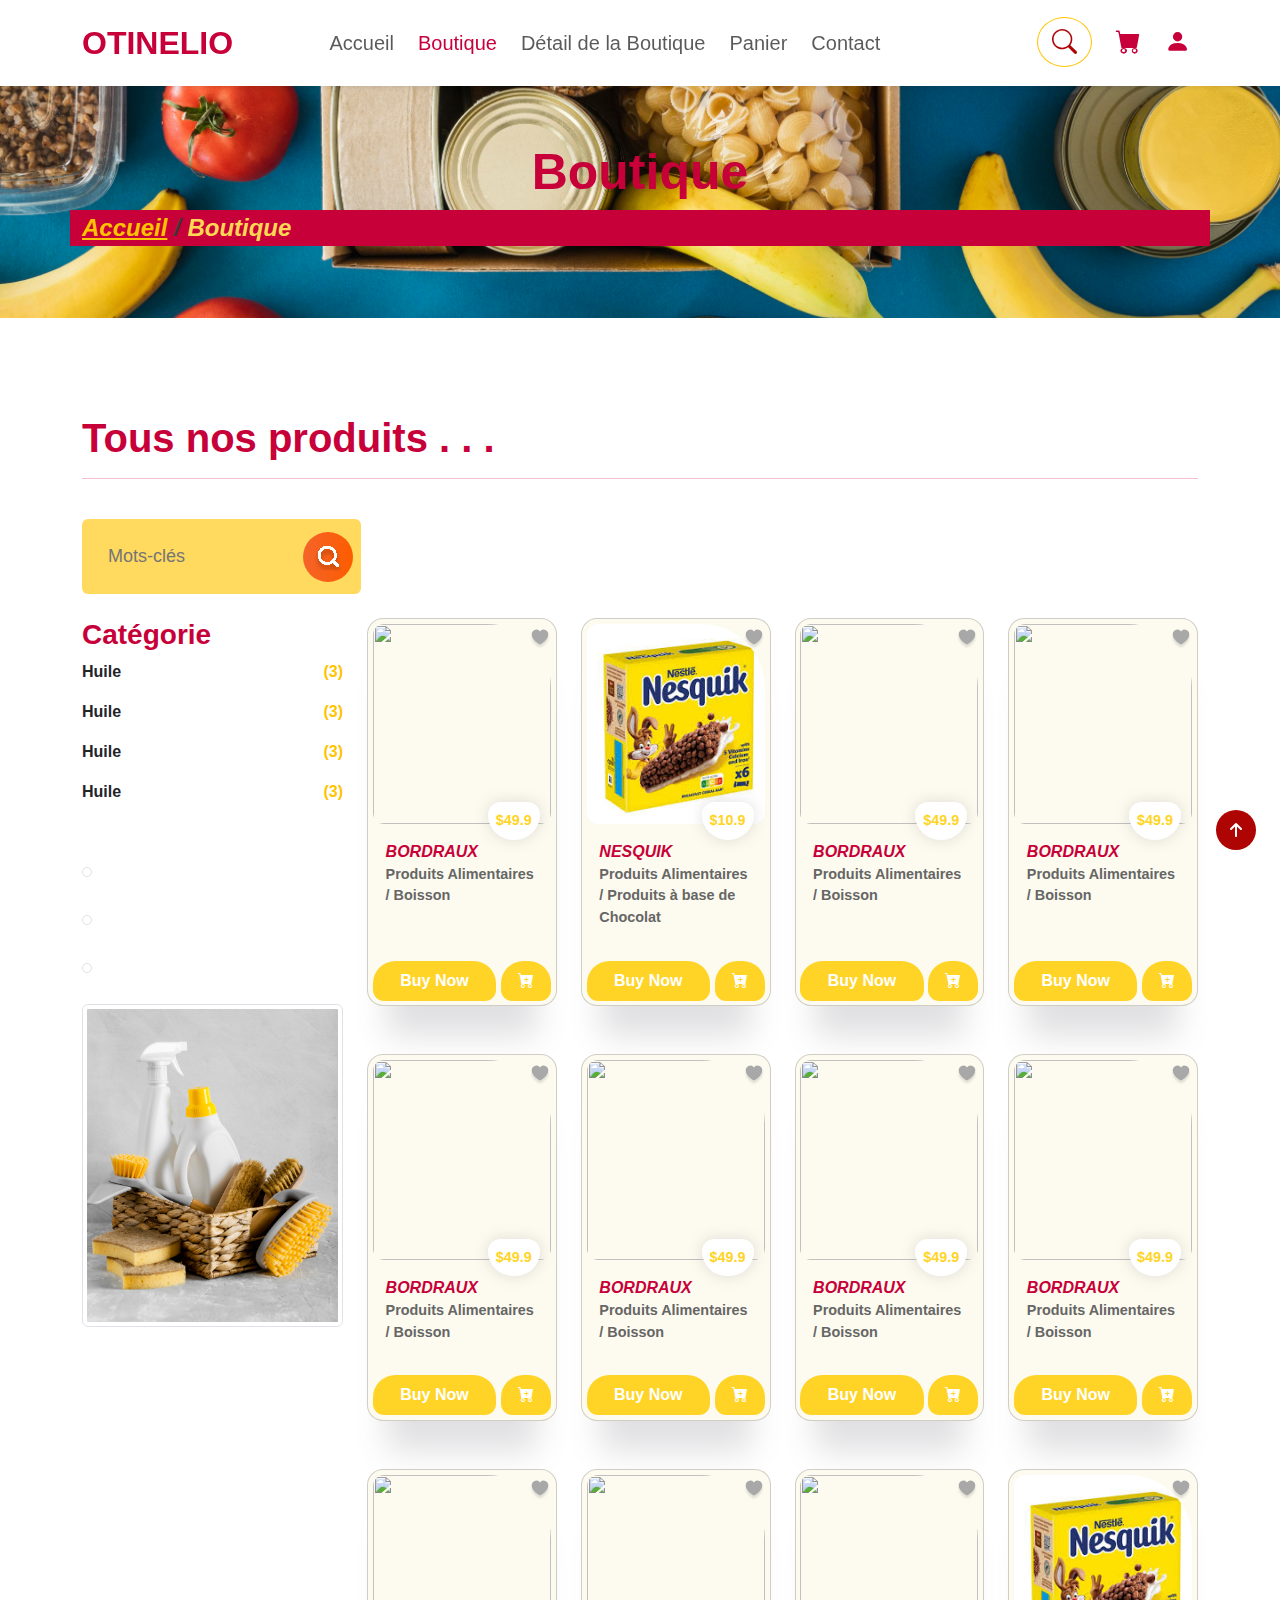
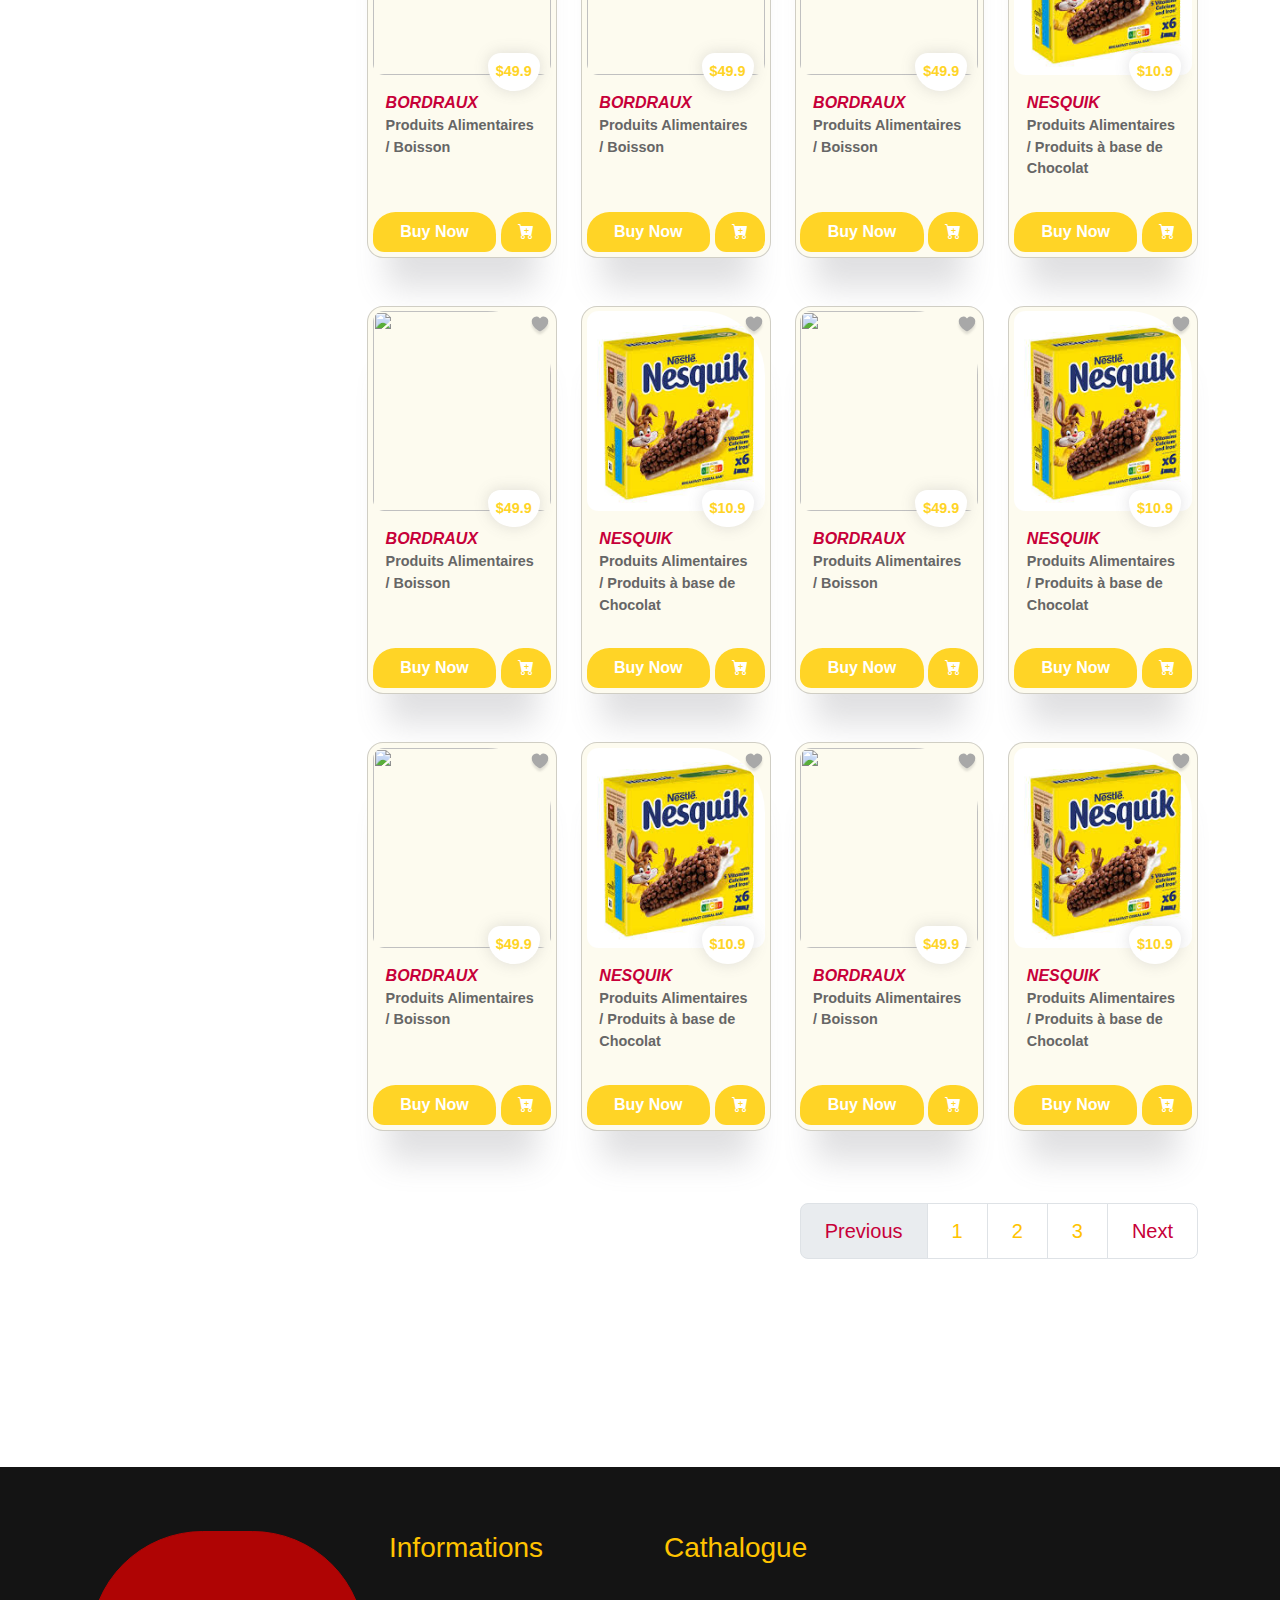
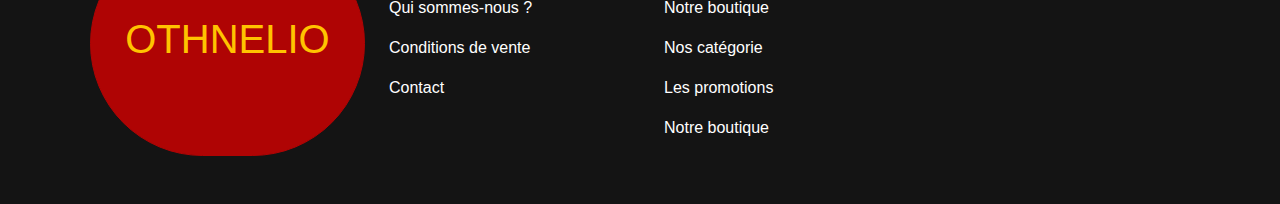
==== pages/boutique.html @ a63164b3 "Mise à jour" ====
<!doctype html>
<html lang="fr">
  <head>
    <meta charset="utf-8">
    <meta name="viewport" content="width=device-width, initial-scale=1">
    <title>Boutique</title>
    <!-- bootstrap en ligne -->
    <link href="https://cdn.jsdelivr.net/npm/bootstrap@5.3.3/dist/css/bootstrap.min.css" rel="stylesheet"
      integrity="sha384-QWTKZyjpPEjISv5WaRU9OFeRpok6YctnYmDr5pNlyT2bRjXh0JMhjY6hW+ALEwIH" crossorigin="anonymous">
    <!-- bootstrap hors ligne -->
    <!-- <link href="/bootstrap/bootstrap.min.css" rel="stylesheet" integrity="sha384-QWTKZyjpPEjISv5WaRU9OFeRpok6YctnYmDr5pNlyT2bRjXh0JMhjY6hW+ALEwIH" crossorigin="anonymous"> -->
  
    <!-- bootstrap icons en ligne -->
    <link rel="stylesheet" href="https://cdn.jsdelivr.net/npm/bootstrap-icons@1.11.3/font/bootstrap-icons.min.css">
    <!-- bootstrap icons hors ligne -->
    <!-- <link href="/bootstrap/bootstrap-icons.min.css" rel="stylesheet" integrity="sha384-QWTKZyjpPEjISv5WaRU9OFeRpok6YctnYmDr5pNlyT2bRjXh0JMhjY6hW+ALEwIH" crossorigin="anonymous"> -->
    
    <!-- Style css -->
    <link rel="stylesheet" href="../css/style.css">
    <link rel="stylesheet" href="../css/boutique.css">


    <!-- Google Fonts -->
    <link rel="preconnect" href="https://fonts.googleapis.com">
    <link rel="preconnect" href="https://fonts.gstatic.com" crossorigin>
    <link href="https://fonts.googleapis.com/css2?family=Roboto:wght@300;400;500;700&display=swap" rel="stylesheet">


  </head>

  <body>
    <header>

     
      

      <nav class="navbar navbar-expand-lg fixed-top shadow-sm">
          <div class="container">
              <a class="navbar-brand fw-bold fs-2" href="#">
                OTINELIO
              </a>
              <div class="d-flex align-items-center d-lg-none">
                  <button class="navbar-toggler border-0" type="button" data-bs-toggle="collapse"
                      data-bs-target="#navbarSupportedContent" aria-controls="navbarSupportedContent"
                      aria-expanded="false" aria-label="Toggle navigation">
                      <span class="navbar-toggler-icon"></span>
                  </button>
              </div>
              <div class="collapse navbar-collapse pt-2 pb-2" id="navbarSupportedContent">
                <ul class="navbar-nav mx-auto mb-2 mb-lg-0">
                  <li class="nav-item mx-1">
                    <a class="nav-link " aria-current="page" href="../index.html">Accueil</a>
                  </li>
                  <li class="nav-item mx-1">
                    <a class="nav-link active" href="../pages/boutique.html">Boutique</a>
                  </li>
                  <li class="nav-item mx-1">
                    <a class="nav-link" href="../pages/detail-boutique.html">Détail de la Boutique</a>
                  </li>
                  <li class="nav-item mx-1">
                    <a class="nav-link" href="../pages/panier.html">Panier</a>
                  </li>
                  <li class="nav-item mx-1">
                    <a class="nav-link" href="#">Contact</a>
                  </li>
                </ul>
                <ul class="navbar-nav ms-auto mb-2 mb-lg-0">
                 <div class="d-flex">
                  <li class="nav-item me-2  " >
                  <a class="nav-link " style="border-color: var(--color-jaune) !important;" href="#"><i class="bi bi-search border rounded-circle"></i></a>
                  </li>
                  <li class="nav-item me-2">
                  <a class="nav-link" href="#"><i class="bi bi-cart-fill"></i></a>
                  </li>
                  <li class="nav-item">
                  <a class="nav-link" href="#"><i class="bi bi-person-fill"></i></a>
                  </li>
                 </div>
                </ul>
              </div>
          </div>
      </nav>
  </header>

  <main>
    <section id="boutique1" class="mb-5 pb-5">
        <div class="banner ">
          <div class="banner-over pt-lg-3 pb-lg-2 px-lg-0 px-2">
            <div class="banner-texte container pt-5 my-5">
              <div class="row">
                <h1 class="text-center fw-bold">Boutique</h1>
                <p class="fs-4">
                    <a href="../index.html" style="color: var(--color-jaune);">Accueil</a>
                    <span style="color: #3d3838;">/</span>
                    <span>Boutique</span>
                </p>
              </div>
            </div>
          </div>
        </div>
    </section>

    <section id="boutique2" class="mb-5 pb-5 ">
        <div class="container">
          <h1 class="fs-1 fw-bold" style="color: #C70039;">Tous nos produits . . .</h1> <hr style="color: #C70039;">
            <br>
            
            <div class="row ligne1">
                <div class="col colonne1">
                
                  <div class="searchBox col-lg-3 col-12 rounded">
                    <input class="searchInput" type="text" name="" placeholder="Mots-clés">
                    <button class="searchButton" href="#">
                
                
                
                      <svg xmlns="http://www.w3.org/2000/svg" width="29" height="29" viewBox="0 0 29 29" fill="none">
                        <g clip-path="url(#clip0_2_17)">
                          <g filter="url(#filter0_d_2_17)">
                            <path
                              d="M23.7953 23.9182L19.0585 19.1814M19.0585 19.1814C19.8188 18.4211 20.4219 17.5185 20.8333 16.5251C21.2448 15.5318 21.4566 14.4671 21.4566 13.3919C21.4566 12.3167 21.2448 11.252 20.8333 10.2587C20.4219 9.2653 19.8188 8.36271 19.0585 7.60242C18.2982 6.84214 17.3956 6.23905 16.4022 5.82759C15.4089 5.41612 14.3442 5.20435 13.269 5.20435C12.1938 5.20435 11.1291 5.41612 10.1358 5.82759C9.1424 6.23905 8.23981 6.84214 7.47953 7.60242C5.94407 9.13789 5.08145 11.2204 5.08145 13.3919C5.08145 15.5634 5.94407 17.6459 7.47953 19.1814C9.01499 20.7168 11.0975 21.5794 13.269 21.5794C15.4405 21.5794 17.523 20.7168 19.0585 19.1814Z"
                              stroke="white" stroke-width="3" stroke-linecap="round" stroke-linejoin="round"
                              shape-rendering="crispEdges"></path>
                          </g>
                        </g>
                        <defs>
                          <filter id="filter0_d_2_17" x="-0.418549" y="3.70435" width="29.7139" height="29.7139"
                            filterUnits="userSpaceOnUse" color-interpolation-filters="sRGB">
                            <feFlood flood-opacity="0" result="BackgroundImageFix"></feFlood>
                            <feColorMatrix in="SourceAlpha" type="matrix" values="0 0 0 0 0 0 0 0 0 0 0 0 0 0 0 0 0 0 127 0"
                              result="hardAlpha"></feColorMatrix>
                            <feOffset dy="4"></feOffset>
                            <feGaussianBlur stdDeviation="2"></feGaussianBlur>
                            <feComposite in2="hardAlpha" operator="out"></feComposite>
                            <feColorMatrix type="matrix" values="0 0 0 0 0 0 0 0 0 0 0 0 0 0 0 0 0 0 0.25 0"></feColorMatrix>
                            <feBlend mode="normal" in2="BackgroundImageFix" result="effect1_dropShadow_2_17"></feBlend>
                            <feBlend mode="normal" in="SourceGraphic" in2="effect1_dropShadow_2_17" result="shape"></feBlend>
                          </filter>
                          <clipPath id="clip0_2_17">
                            <rect width="28.0702" height="28.0702" fill="white" transform="translate(0.403503 0.526367)"></rect>
                          </clipPath>
                        </defs>
                      </svg>
                
                
                    </button>
                  </div>
                
                </div>
            </div>

            <div class="row row-cols-2">
              <div class="col-3 my-4">
                <div class="row">
                  <article class="fw-semibold">
                    <h3 class="fw-bold" style="color: #C70039;">Catégorie</h3>
                    <article>

                      <p>Huile <span class="float-end" style="color: #FFC300;">(3)</span></p>

                    </article>
                    <article>

                      <p>Huile <span class="float-end" style="color: #FFC300;">(3)</span></p>

                    </article>
                    <article>

                      <p>Huile <span class="float-end" style="color: #FFC300;">(3)</span></p>

                    </article>
                    <article>

                      <p>Huile <span class="float-end" style="color: #FFC300;">(3)</span></p>

                    </article>
                    
                  </article>

                  <article class="my-3">
                    <div class="mt-4">
                      <img src="../images/boissons&vins_boutique.jpg" alt="" class="img-fluid img-thumbnail">
                    </div>
                    <div class="mt-4">
                      <img src="../images/produits_alimentaires_boutique.jpg" alt="" class="img-fluid img-thumbnail">
                    </div>
                    <div class="mt-4">
                      <img src="../images/produits_laitiers_boutique.jpg" alt="" class="img-fluid img-thumbnail">
                    </div>
                    <div class="mt-4">
                      <img src="../images/produits_menagers_boutique.jpg" alt="" class="img-fluid img-thumbnail">
                    </div>

                  </article>
                </div>
              </div>
              <div class="col-9 my-0 py-0">
                <div class="row  py-lg-4 px-lg-0 px-2 gy-5">

                  <div class="col-lg-3 col-md-4 col-6 ">
                    <div class="card h-100">
                      <div class="image-container">
                        <img src="../images/vin-cccccc.jpg" alt="">
            
                        <div class="price">$49.9</div>
                      </div>
                      <label class="favorite">
                        <input checked="" type="checkbox">
                        <svg xmlns="http://www.w3.org/2000/svg" viewBox="0 0 24 24" fill="#000000">
                          <path
                            d="M12 20a1 1 0 0 1-.437-.1C11.214 19.73 3 15.671 3 9a5 5 0 0 1 8.535-3.536l.465.465.465-.465A5 5 0 0 1 21 9c0 6.646-8.212 10.728-8.562 10.9A1 1 0 0 1 12 20z">
                          </path>
                        </svg>
                      </label>
            
                      <div class="content">
                        <div class="brand">BORDRAUX</div>
                        <div class="product-name">Produits Alimentaires / Boisson</div>
                        
                      </div>
            
                      <div class="button-container mt-auto">
                        <button class="buy-button button">Buy Now</button>
                        <button class="cart-button button">
                          <i class="bi bi-cart-plus-fill"></i>
            
                        </button>
                      </div>
                    </div>
        
        
        
                  </div>
        
                  <div class="col-lg-3 col-md-4 col-6">
                    <div class="card h-100">
                      <div class="image-container">
                        <img src="../images/nesquik-img.jpg" alt="">
            
                        <div class="price">$10.9</div>
                      </div>
                      <label class="favorite">
                        <input checked="" type="checkbox">
                        <svg xmlns="http://www.w3.org/2000/svg" viewBox="0 0 24 24" fill="#000000">
                          <path
                            d="M12 20a1 1 0 0 1-.437-.1C11.214 19.73 3 15.671 3 9a5 5 0 0 1 8.535-3.536l.465.465.465-.465A5 5 0 0 1 21 9c0 6.646-8.212 10.728-8.562 10.9A1 1 0 0 1 12 20z">
                          </path>
                        </svg>
                      </label>
            
                      <div class="content">
                        <div class="brand">NESQUIK</div>
                        <div class="product-name">Produits Alimentaires / Produits à base de Chocolat</div>
                        
                      </div>
            
                      <div class="button-container mt-auto">
                        <button class="buy-button button">Buy Now</button>
                        <button class="cart-button button">
                          <i class="bi bi-cart-plus-fill"></i>
            
                        </button>
                      </div>
                    </div>
        
        
        
                  </div>
                  <div class="col-lg-3 col-md-4 col-6 ">
                    <div class="card h-100">
                      <div class="image-container">
                        <img src="../images/vin-cccccc.jpg" alt="">
            
                        <div class="price">$49.9</div>
                      </div>
                      <label class="favorite">
                        <input checked="" type="checkbox">
                        <svg xmlns="http://www.w3.org/2000/svg" viewBox="0 0 24 24" fill="#000000">
                          <path
                            d="M12 20a1 1 0 0 1-.437-.1C11.214 19.73 3 15.671 3 9a5 5 0 0 1 8.535-3.536l.465.465.465-.465A5 5 0 0 1 21 9c0 6.646-8.212 10.728-8.562 10.9A1 1 0 0 1 12 20z">
                          </path>
                        </svg>
                      </label>
            
                      <div class="content">
                        <div class="brand">BORDRAUX</div>
                        <div class="product-name">Produits Alimentaires / Boisson</div>
                        
                      </div>
            
                      <div class="button-container mt-auto">
                        <button class="buy-button button">Buy Now</button>
                        <button class="cart-button button">
                          <i class="bi bi-cart-plus-fill"></i>
            
                        </button>
                      </div>
                    </div>
        
        
        
                  </div>
                  <div class="col-lg-3 col-md-4 col-6 ">
                    <div class="card h-100">
                      <div class="image-container">
                        <img src="../images/vin-cccccc.jpg" alt="">
            
                        <div class="price">$49.9</div>
                      </div>
                      <label class="favorite">
                        <input checked="" type="checkbox">
                        <svg xmlns="http://www.w3.org/2000/svg" viewBox="0 0 24 24" fill="#000000">
                          <path
                            d="M12 20a1 1 0 0 1-.437-.1C11.214 19.73 3 15.671 3 9a5 5 0 0 1 8.535-3.536l.465.465.465-.465A5 5 0 0 1 21 9c0 6.646-8.212 10.728-8.562 10.9A1 1 0 0 1 12 20z">
                          </path>
                        </svg>
                      </label>
            
                      <div class="content">
                        <div class="brand">BORDRAUX</div>
                        <div class="product-name">Produits Alimentaires / Boisson</div>
                        
                      </div>
            
                      <div class="button-container mt-auto">
                        <button class="buy-button button">Buy Now</button>
                        <button class="cart-button button">
                          <i class="bi bi-cart-plus-fill"></i>
            
                        </button>
                      </div>
                    </div>
        
        
        
                  </div>
                  <div class="col-lg-3 col-md-4 col-6 ">
                    <div class="card h-100">
                      <div class="image-container">
                        <img src="../images/vin-cccccc.jpg" alt="">
            
                        <div class="price">$49.9</div>
                      </div>
                      <label class="favorite">
                        <input checked="" type="checkbox">
                        <svg xmlns="http://www.w3.org/2000/svg" viewBox="0 0 24 24" fill="#000000">
                          <path
                            d="M12 20a1 1 0 0 1-.437-.1C11.214 19.73 3 15.671 3 9a5 5 0 0 1 8.535-3.536l.465.465.465-.465A5 5 0 0 1 21 9c0 6.646-8.212 10.728-8.562 10.9A1 1 0 0 1 12 20z">
                          </path>
                        </svg>
                      </label>
            
                      <div class="content">
                        <div class="brand">BORDRAUX</div>
                        <div class="product-name">Produits Alimentaires / Boisson</div>
                        
                      </div>
            
                      <div class="button-container mt-auto">
                        <button class="buy-button button">Buy Now</button>
                        <button class="cart-button button">
                          <i class="bi bi-cart-plus-fill"></i>
            
                        </button>
                      </div>
                    </div>
        
        
        
                  </div>
                  <div class="col-lg-3 col-md-4 col-6 ">
                    <div class="card h-100">
                      <div class="image-container">
                        <img src="../images/vin-cccccc.jpg" alt="">
            
                        <div class="price">$49.9</div>
                      </div>
                      <label class="favorite">
                        <input checked="" type="checkbox">
                        <svg xmlns="http://www.w3.org/2000/svg" viewBox="0 0 24 24" fill="#000000">
                          <path
                            d="M12 20a1 1 0 0 1-.437-.1C11.214 19.73 3 15.671 3 9a5 5 0 0 1 8.535-3.536l.465.465.465-.465A5 5 0 0 1 21 9c0 6.646-8.212 10.728-8.562 10.9A1 1 0 0 1 12 20z">
                          </path>
                        </svg>
                      </label>
            
                      <div class="content">
                        <div class="brand">BORDRAUX</div>
                        <div class="product-name">Produits Alimentaires / Boisson</div>
                        
                      </div>
            
                      <div class="button-container mt-auto">
                        <button class="buy-button button">Buy Now</button>
                        <button class="cart-button button">
                          <i class="bi bi-cart-plus-fill"></i>
            
                        </button>
                      </div>
                    </div>
        
        
        
                  </div>
                  <div class="col-lg-3 col-md-4 col-6 ">
                    <div class="card h-100">
                      <div class="image-container">
                        <img src="../images/vin-cccccc.jpg" alt="">
            
                        <div class="price">$49.9</div>
                      </div>
                      <label class="favorite">
                        <input checked="" type="checkbox">
                        <svg xmlns="http://www.w3.org/2000/svg" viewBox="0 0 24 24" fill="#000000">
                          <path
                            d="M12 20a1 1 0 0 1-.437-.1C11.214 19.73 3 15.671 3 9a5 5 0 0 1 8.535-3.536l.465.465.465-.465A5 5 0 0 1 21 9c0 6.646-8.212 10.728-8.562 10.9A1 1 0 0 1 12 20z">
                          </path>
                        </svg>
                      </label>
            
                      <div class="content">
                        <div class="brand">BORDRAUX</div>
                        <div class="product-name">Produits Alimentaires / Boisson</div>
                        
                      </div>
            
                      <div class="button-container mt-auto">
                        <button class="buy-button button">Buy Now</button>
                        <button class="cart-button button">
                          <i class="bi bi-cart-plus-fill"></i>
            
                        </button>
                      </div>
                    </div>
        
        
        
                  </div>
                  <div class="col-lg-3 col-md-4 col-6 ">
                    <div class="card h-100">
                      <div class="image-container">
                        <img src="../images/vin-cccccc.jpg" alt="">
            
                        <div class="price">$49.9</div>
                      </div>
                      <label class="favorite">
                        <input checked="" type="checkbox">
                        <svg xmlns="http://www.w3.org/2000/svg" viewBox="0 0 24 24" fill="#000000">
                          <path
                            d="M12 20a1 1 0 0 1-.437-.1C11.214 19.73 3 15.671 3 9a5 5 0 0 1 8.535-3.536l.465.465.465-.465A5 5 0 0 1 21 9c0 6.646-8.212 10.728-8.562 10.9A1 1 0 0 1 12 20z">
                          </path>
                        </svg>
                      </label>
            
                      <div class="content">
                        <div class="brand">BORDRAUX</div>
                        <div class="product-name">Produits Alimentaires / Boisson</div>
                        
                      </div>
            
                      <div class="button-container mt-auto">
                        <button class="buy-button button">Buy Now</button>
                        <button class="cart-button button">
                          <i class="bi bi-cart-plus-fill"></i>
            
                        </button>
                      </div>
                    </div>
        
        
        
                  </div>
                  <div class="col-lg-3 col-md-4 col-6 ">
                    <div class="card h-100">
                      <div class="image-container">
                        <img src="../images/vin-cccccc.jpg" alt="">
            
                        <div class="price">$49.9</div>
                      </div>
                      <label class="favorite">
                        <input checked="" type="checkbox">
                        <svg xmlns="http://www.w3.org/2000/svg" viewBox="0 0 24 24" fill="#000000">
                          <path
                            d="M12 20a1 1 0 0 1-.437-.1C11.214 19.73 3 15.671 3 9a5 5 0 0 1 8.535-3.536l.465.465.465-.465A5 5 0 0 1 21 9c0 6.646-8.212 10.728-8.562 10.9A1 1 0 0 1 12 20z">
                          </path>
                        </svg>
                      </label>
            
                      <div class="content">
                        <div class="brand">BORDRAUX</div>
                        <div class="product-name">Produits Alimentaires / Boisson</div>
                        
                      </div>
            
                      <div class="button-container mt-auto">
                        <button class="buy-button button">Buy Now</button>
                        <button class="cart-button button">
                          <i class="bi bi-cart-plus-fill"></i>
            
                        </button>
                      </div>
                    </div>
        
        
        
                  </div>
                  <div class="col-lg-3 col-md-4 col-6 ">
                    <div class="card h-100">
                      <div class="image-container">
                        <img src="../images/vin-cccccc.jpg" alt="">
            
                        <div class="price">$49.9</div>
                      </div>
                      <label class="favorite">
                        <input checked="" type="checkbox">
                        <svg xmlns="http://www.w3.org/2000/svg" viewBox="0 0 24 24" fill="#000000">
                          <path
                            d="M12 20a1 1 0 0 1-.437-.1C11.214 19.73 3 15.671 3 9a5 5 0 0 1 8.535-3.536l.465.465.465-.465A5 5 0 0 1 21 9c0 6.646-8.212 10.728-8.562 10.9A1 1 0 0 1 12 20z">
                          </path>
                        </svg>
                      </label>
            
                      <div class="content">
                        <div class="brand">BORDRAUX</div>
                        <div class="product-name">Produits Alimentaires / Boisson</div>
                        
                      </div>
            
                      <div class="button-container mt-auto">
                        <button class="buy-button button">Buy Now</button>
                        <button class="cart-button button">
                          <i class="bi bi-cart-plus-fill"></i>
            
                        </button>
                      </div>
                    </div>
        
        
        
                  </div>
                  <div class="col-lg-3 col-md-4 col-6 ">
                    <div class="card h-100">
                      <div class="image-container">
                        <img src="../images/vin-cccccc.jpg" alt="">
            
                        <div class="price">$49.9</div>
                      </div>
                      <label class="favorite">
                        <input checked="" type="checkbox">
                        <svg xmlns="http://www.w3.org/2000/svg" viewBox="0 0 24 24" fill="#000000">
                          <path
                            d="M12 20a1 1 0 0 1-.437-.1C11.214 19.73 3 15.671 3 9a5 5 0 0 1 8.535-3.536l.465.465.465-.465A5 5 0 0 1 21 9c0 6.646-8.212 10.728-8.562 10.9A1 1 0 0 1 12 20z">
                          </path>
                        </svg>
                      </label>
            
                      <div class="content">
                        <div class="brand">BORDRAUX</div>
                        <div class="product-name">Produits Alimentaires / Boisson</div>
                        
                      </div>
            
                      <div class="button-container mt-auto">
                        <button class="buy-button button">Buy Now</button>
                        <button class="cart-button button">
                          <i class="bi bi-cart-plus-fill"></i>
            
                        </button>
                      </div>
                    </div>
        
        
        
                  </div>
        
                  <div class="col-lg-3 col-md-4 col-6">
                    <div class="card h-100">
                      <div class="image-container">
                        <img src="../images/nesquik-img.jpg" alt="">
            
                        <div class="price">$10.9</div>
                      </div>
                      <label class="favorite">
                        <input checked="" type="checkbox">
                        <svg xmlns="http://www.w3.org/2000/svg" viewBox="0 0 24 24" fill="#000000">
                          <path
                            d="M12 20a1 1 0 0 1-.437-.1C11.214 19.73 3 15.671 3 9a5 5 0 0 1 8.535-3.536l.465.465.465-.465A5 5 0 0 1 21 9c0 6.646-8.212 10.728-8.562 10.9A1 1 0 0 1 12 20z">
                          </path>
                        </svg>
                      </label>
            
                      <div class="content">
                        <div class="brand">NESQUIK</div>
                        <div class="product-name">Produits Alimentaires / Produits à base de Chocolat</div>
                        
                      </div>
            
                      <div class="button-container mt-auto">
                        <button class="buy-button button">Buy Now</button>
                        <button class="cart-button button">
                          <i class="bi bi-cart-plus-fill"></i>
            
                        </button>
                      </div>
                    </div>
        
        
        
                  </div>
                  <div class="col-lg-3 col-md-4 col-6 ">
                    <div class="card h-100">
                      <div class="image-container">
                        <img src="../images/vin-cccccc.jpg" alt="">
            
                        <div class="price">$49.9</div>
                      </div>
                      <label class="favorite">
                        <input checked="" type="checkbox">
                        <svg xmlns="http://www.w3.org/2000/svg" viewBox="0 0 24 24" fill="#000000">
                          <path
                            d="M12 20a1 1 0 0 1-.437-.1C11.214 19.73 3 15.671 3 9a5 5 0 0 1 8.535-3.536l.465.465.465-.465A5 5 0 0 1 21 9c0 6.646-8.212 10.728-8.562 10.9A1 1 0 0 1 12 20z">
                          </path>
                        </svg>
                      </label>
            
                      <div class="content">
                        <div class="brand">BORDRAUX</div>
                        <div class="product-name">Produits Alimentaires / Boisson</div>
                        
                      </div>
            
                      <div class="button-container mt-auto">
                        <button class="buy-button button">Buy Now</button>
                        <button class="cart-button button">
                          <i class="bi bi-cart-plus-fill"></i>
            
                        </button>
                      </div>
                    </div>
        
        
        
                  </div>
        
                  <div class="col-lg-3 col-md-4 col-6">
                    <div class="card h-100">
                      <div class="image-container">
                        <img src="../images/nesquik-img.jpg" alt="">
            
                        <div class="price">$10.9</div>
                      </div>
                      <label class="favorite">
                        <input checked="" type="checkbox">
                        <svg xmlns="http://www.w3.org/2000/svg" viewBox="0 0 24 24" fill="#000000">
                          <path
                            d="M12 20a1 1 0 0 1-.437-.1C11.214 19.73 3 15.671 3 9a5 5 0 0 1 8.535-3.536l.465.465.465-.465A5 5 0 0 1 21 9c0 6.646-8.212 10.728-8.562 10.9A1 1 0 0 1 12 20z">
                          </path>
                        </svg>
                      </label>
            
                      <div class="content">
                        <div class="brand">NESQUIK</div>
                        <div class="product-name">Produits Alimentaires / Produits à base de Chocolat</div>
                        
                      </div>
            
                      <div class="button-container mt-auto">
                        <button class="buy-button button">Buy Now</button>
                        <button class="cart-button button">
                          <i class="bi bi-cart-plus-fill"></i>
            
                        </button>
                      </div>
                    </div>
        
        
        
                  </div>
                  <div class="col-lg-3 col-md-4 col-6 ">
                    <div class="card h-100">
                      <div class="image-container">
                        <img src="../images/vin-cccccc.jpg" alt="">
            
                        <div class="price">$49.9</div>
                      </div>
                      <label class="favorite">
                        <input checked="" type="checkbox">
                        <svg xmlns="http://www.w3.org/2000/svg" viewBox="0 0 24 24" fill="#000000">
                          <path
                            d="M12 20a1 1 0 0 1-.437-.1C11.214 19.73 3 15.671 3 9a5 5 0 0 1 8.535-3.536l.465.465.465-.465A5 5 0 0 1 21 9c0 6.646-8.212 10.728-8.562 10.9A1 1 0 0 1 12 20z">
                          </path>
                        </svg>
                      </label>
            
                      <div class="content">
                        <div class="brand">BORDRAUX</div>
                        <div class="product-name">Produits Alimentaires / Boisson</div>
                        
                      </div>
            
                      <div class="button-container mt-auto">
                        <button class="buy-button button">Buy Now</button>
                        <button class="cart-button button">
                          <i class="bi bi-cart-plus-fill"></i>
            
                        </button>
                      </div>
                    </div>
        
        
        
                  </div>
        
                  <div class="col-lg-3 col-md-4 col-6">
                    <div class="card h-100">
                      <div class="image-container">
                        <img src="../images/nesquik-img.jpg" alt="">
            
                        <div class="price">$10.9</div>
                      </div>
                      <label class="favorite">
                        <input checked="" type="checkbox">
                        <svg xmlns="http://www.w3.org/2000/svg" viewBox="0 0 24 24" fill="#000000">
                          <path
                            d="M12 20a1 1 0 0 1-.437-.1C11.214 19.73 3 15.671 3 9a5 5 0 0 1 8.535-3.536l.465.465.465-.465A5 5 0 0 1 21 9c0 6.646-8.212 10.728-8.562 10.9A1 1 0 0 1 12 20z">
                          </path>
                        </svg>
                      </label>
            
                      <div class="content">
                        <div class="brand">NESQUIK</div>
                        <div class="product-name">Produits Alimentaires / Produits à base de Chocolat</div>
                        
                      </div>
            
                      <div class="button-container mt-auto">
                        <button class="buy-button button">Buy Now</button>
                        <button class="cart-button button">
                          <i class="bi bi-cart-plus-fill"></i>
            
                        </button>
                      </div>
                    </div>
        
        
        
                  </div>
                  <div class="col-lg-3 col-md-4 col-6 ">
                    <div class="card h-100">
                      <div class="image-container">
                        <img src="../images/vin-cccccc.jpg" alt="">
            
                        <div class="price">$49.9</div>
                      </div>
                      <label class="favorite">
                        <input checked="" type="checkbox">
                        <svg xmlns="http://www.w3.org/2000/svg" viewBox="0 0 24 24" fill="#000000">
                          <path
                            d="M12 20a1 1 0 0 1-.437-.1C11.214 19.73 3 15.671 3 9a5 5 0 0 1 8.535-3.536l.465.465.465-.465A5 5 0 0 1 21 9c0 6.646-8.212 10.728-8.562 10.9A1 1 0 0 1 12 20z">
                          </path>
                        </svg>
                      </label>
            
                      <div class="content">
                        <div class="brand">BORDRAUX</div>
                        <div class="product-name">Produits Alimentaires / Boisson</div>
                        
                      </div>
            
                      <div class="button-container mt-auto">
                        <button class="buy-button button">Buy Now</button>
                        <button class="cart-button button">
                          <i class="bi bi-cart-plus-fill"></i>
            
                        </button>
                      </div>
                    </div>
        
        
        
                  </div>
        
                  <div class="col-lg-3 col-md-4 col-6">
                    <div class="card h-100">
                      <div class="image-container">
                        <img src="../images/nesquik-img.jpg" alt="">
            
                        <div class="price">$10.9</div>
                      </div>
                      <label class="favorite">
                        <input checked="" type="checkbox">
                        <svg xmlns="http://www.w3.org/2000/svg" viewBox="0 0 24 24" fill="#000000">
                          <path
                            d="M12 20a1 1 0 0 1-.437-.1C11.214 19.73 3 15.671 3 9a5 5 0 0 1 8.535-3.536l.465.465.465-.465A5 5 0 0 1 21 9c0 6.646-8.212 10.728-8.562 10.9A1 1 0 0 1 12 20z">
                          </path>
                        </svg>
                      </label>
            
                      <div class="content">
                        <div class="brand">NESQUIK</div>
                        <div class="product-name">Produits Alimentaires / Produits à base de Chocolat</div>
                        
                      </div>
            
                      <div class="button-container mt-auto">
                        <button class="buy-button button">Buy Now</button>
                        <button class="cart-button button">
                          <i class="bi bi-cart-plus-fill"></i>
            
                        </button>
                      </div>
                    </div>
        
        
        
                  </div>
                  <div class="col-lg-3 col-md-4 col-6 ">
                    <div class="card h-100">
                      <div class="image-container">
                        <img src="../images/vin-cccccc.jpg" alt="">
            
                        <div class="price">$49.9</div>
                      </div>
                      <label class="favorite">
                        <input checked="" type="checkbox">
                        <svg xmlns="http://www.w3.org/2000/svg" viewBox="0 0 24 24" fill="#000000">
                          <path
                            d="M12 20a1 1 0 0 1-.437-.1C11.214 19.73 3 15.671 3 9a5 5 0 0 1 8.535-3.536l.465.465.465-.465A5 5 0 0 1 21 9c0 6.646-8.212 10.728-8.562 10.9A1 1 0 0 1 12 20z">
                          </path>
                        </svg>
                      </label>
            
                      <div class="content">
                        <div class="brand">BORDRAUX</div>
                        <div class="product-name">Produits Alimentaires / Boisson</div>
                        
                      </div>
            
                      <div class="button-container mt-auto">
                        <button class="buy-button button">Buy Now</button>
                        <button class="cart-button button">
                          <i class="bi bi-cart-plus-fill"></i>
            
                        </button>
                      </div>
                    </div>
        
        
        
                  </div>
        
                  <div class="col-lg-3 col-md-4 col-6">
                    <div class="card h-100">
                      <div class="image-container">
                        <img src="../images/nesquik-img.jpg" alt="">
            
                        <div class="price">$10.9</div>
                      </div>
                      <label class="favorite">
                        <input checked="" type="checkbox">
                        <svg xmlns="http://www.w3.org/2000/svg" viewBox="0 0 24 24" fill="#000000">
                          <path
                            d="M12 20a1 1 0 0 1-.437-.1C11.214 19.73 3 15.671 3 9a5 5 0 0 1 8.535-3.536l.465.465.465-.465A5 5 0 0 1 21 9c0 6.646-8.212 10.728-8.562 10.9A1 1 0 0 1 12 20z">
                          </path>
                        </svg>
                      </label>
            
                      <div class="content">
                        <div class="brand">NESQUIK</div>
                        <div class="product-name">Produits Alimentaires / Produits à base de Chocolat</div>
                        
                      </div>
            
                      <div class="button-container mt-auto">
                        <button class="buy-button button">Buy Now</button>
                        <button class="cart-button button">
                          <i class="bi bi-cart-plus-fill"></i>
            
                        </button>
                      </div>
                    </div>
        
        
        
                  </div>
        
                </div>
              </div>
            </div>
        
        
        </div>

          <nav aria-label="Page navigation example" class="container mt-5 mb-5 pb-5">
            <ul class="pagination pagination-lg justify-content-end">
              <li class="page-item disabled">
                <a class="page-link " style="color: #C70039 !important;">Previous</a>
              </li>
              <li class="page-item"><a class="page-link"  style="color: #FFC300 !important;" href="#">1</a></li>
              <li class="page-item"><a class="page-link"  style="color: #FFC300 !important;" href="#">2</a></li>
              <li class="page-item"><a class="page-link"  style="color: #FFC300 !important;" href="#">3</a></li>
              <li class="page-item">
                <a class="page-link" style="color: #C70039 !important;" href="#">Next</a>
              </li>
            </ul>
          </nav>
    </section>




  </main>

  



  <footer>
    <div class="container py-5">
      <div class="row  px-lg-0 mx-2 pt-lg-3 pt-5 px-5 gy-2 g-lg-5 rounded-5 text-white text-secondary">
        <div class="col-lg-3 col-sm-6 col-10 mx-auto d-flex justify-content-center align-items-center border rounded-pill">
          <div>
            <h1>OTHNELIO</h1>
          </div>
        </div>
        <div class="col-lg-3 col-sm-6 col-10 mx-auto">

            <h3>Informations</h3>
            <br>
            <div>
              <a href="">
                <p>Qui sommes-nous ?</p>
              </a>
              <a href="">
                <p>Conditions de vente</p>
              </a>
              <a href="">
                <p>Contact</p>
              </a>
            </div>
        </div>
        <div class="col-lg-3 col-sm-6 col-10 mx-auto">
  
          <h3>Cathalogue</h3>
          <br>
          <div>
            <a href="">
              <p>Notre boutique</p>
            </a>
            <a href="">
              <p>Nos catégorie</p>
            </a>
            <a href="">
              <p>Les promotions</p>
            </a>
            <a href="">
              <p>Notre boutique</p>
            </a>
          </div>

        </div>
        <div class="col-lg-3 col-sm-6 col-10 mx-auto"></div>
      </div>
    </div>

    <button class="button" id="back-to-top" title="Retour en haut">
      <svg class="svgIcon" viewBox="0 0 384 512">
        <path
          d="M214.6 41.4c-12.5-12.5-32.8-12.5-45.3 0l-160 160c-12.5 12.5-12.5 32.8 0 45.3s32.8 12.5 45.3 0L160 141.2V448c0 17.7 14.3 32 32 32s32-14.3 32-32V141.2L329.4 246.6c12.5 12.5 32.8 12.5 45.3 0s12.5-32.8 0-45.3l-160-160z"
        ></path>
      </svg>
    </button>

  </footer>



      <!-- En ligne -->
      <script src="https://cdn.jsdelivr.net/npm/bootstrap@5.3.3/dist/js/bootstrap.bundle.min.js" integrity="sha384-YvpcrYf0tY3lHB60NNkmXc5s9fDVZLESaAA55NDzOxhy9GkcIdslK1eN7N6jIeHz" crossorigin="anonymous"></script>
      <!-- Hors ligne -->
      <!-- <script src="/bootstrap/bootstrap.bundle.min.js"></script> -->
  
      <script src="../js/script.js"></script>

  
  </body>
  </html>
---- css/style.css ----
:root {
  --color-rouge: #C70039; 
  --color-jaune: #FFC300;
  --font-primary: 'Poppins', sans-serif;
}

* {
    margin: 0px;
    padding: 0;
    text-decoration: none;
    text-transform: none;
    font-family: var(--font-primary);
}



header{

  nav {

    /* backdrop-filter: blur(10px); */
    background-color: white;
    position: fixed;
  
    .navbar-brand {
      color: var(--color-rouge);
      &:hover {
        color: #c70038f1;
      }
    }
  
    .navbar-toggler:focus {
      outline: none !important;
      border: none !important;
    }
  
    ul {
      font-size: 20px;
  
      &.dropdown-menu {
        li {
  
          a.dropdown-item:hover {
            background-color: var(--color-jaune);
            color: var(--color-rouge) !important;
          }
        }
      }
  
  
      a{
        &.active {
          color: var(--color-rouge)  !important ;
        }
        &:hover {
          color: var(--color-rouge) !important;
        }
      }
  
      div.d-flex {
        font-size: 25px;
  
        li a {
          
          i {
            color: var(--color-rouge);
  
            &:hover {
              opacity: 0.7;
              color: #FFC300;
            } 
  
            &.border {
              padding: 10px 14px;
              border-color: var(--color-jaune) !important;
              transition: all 0.3s;
              color: #af0404;
            }
            &.border:hover {
              background-color: var(--color-jaune);
              transition: all 0.3s;
            }
          }
        }
  
      }
  
      li ul.dropdown-menu {
        font-size: 20px;
      }
  
    }
    
  
  }
}

section#section1 {

  margin-top: 30px;
  div.banner {
      background-image: url('../images/section1--background.jpg');
      background-size: cover;
      background-position: center;
      width: 100%;

      div.banner-over {
        height: 100%;
        width: 100%;
        background-color: rgba(252, 252, 252, 0.911) !important;
        
        div.banner-texte {
          height: 100%;
          width: 100%;
          display: flex;
          flex-direction: column;
          justify-content: center;

          h1 {
              font-size: 50px !important;
              color: var(--color-rouge);

              
                
            }

            @media screen and (max-width: 576px) {
              h1 {
                font-size: 38px !important;
              }
            }
          

          div {

            div {
              .search {
                display: inline-block;
                position: relative;
            }
            
            .search input[type="text"] {
                border: none;
                border-radius: 20px;
                -webkit-box-shadow: 0 0 10px rgba(0, 0, 0, 0.1);
                box-shadow: 0 0 10px rgba(0, 0, 0, 0.1);
            }
            
            .search button[type="submit"] {
                background-color: var(--color-rouge);
                border: none;
                color: #fff;
                cursor: pointer;
                border-radius: 20px;
                -webkit-box-shadow: 0 0 10px rgba(0, 0, 0, 0.1);
                box-shadow: 0 0 10px rgba(0, 0, 0, 0.1);
                position: absolute;
                top: 0;
                right: 0;
                -webkit-transition: .9s ease;
                transition: .9s ease;
            }
            
            .search button[type="submit"]:hover {
                -webkit-transform: scale(1.1);
                -ms-transform: scale(1.1);
                transform: scale(1.1);
                color: rgb(255, 255, 255);
                background-color: var(--color-jaune);
            }
            }

            a {
  
              .animated-button {
                position: relative;
                display: flex;
                align-items: center;
                gap: 4px;
                padding: 10px 30px;
                border: 4px solid;
                border-color: transparent;
                font-size: 16px;
                background-color: inherit;
                border-radius: 100px;
                font-weight: 600;
                color: var(--color-rouge);
                box-shadow: 0 0 0 2px var(--color-rouge);
                cursor: pointer;
                overflow: hidden;
                transition: all 0.6s cubic-bezier(0.23, 1, 0.32, 1);
              }
          
              .animated-button svg {
                position: absolute;
                width: 24px;
                fill: var(--color-rouge);
                z-index: 9;
                transition: all 0.8s cubic-bezier(0.23, 1, 0.32, 1);
              }
          
              .animated-button .arr-1 {
                right: 16px;
              }
          
              .animated-button .arr-2 {
                left: -25%;
              }
          
              .animated-button .circle {
                position: absolute;
                top: 50%;
                left: 50%;
                transform: translate(-50%, -50%);
                width: 20px;
                height: 20px;
                background-color: var(--color-rouge);
                border-radius: 50%;
                opacity: 0;
                transition: all 0.8s cubic-bezier(0.23, 1, 0.32, 1);
              }
          
              .animated-button .text {
                position: relative;
                z-index: 1;
                transform: translateX(-12px);
                transition: all 0.8s cubic-bezier(0.23, 1, 0.32, 1);
              }
          
              .animated-button:hover {
                box-shadow: 0 0 0 12px transparent;
                color: var(--color-jaune);
                border-radius: 12px;
              }
          
              .animated-button:hover .arr-1 {
                right: -25%;
              }
          
              .animated-button:hover .arr-2 {
                left: 16px;
              }
          
              .animated-button:hover .text {
                transform: translateX(12px);
              }
          
              .animated-button:hover svg {
                fill: var(--color-jaune);
              }
          
              .animated-button:active {
                scale: 0.95;
                box-shadow: 0 0 0 4px var(--color-rouge);
              }
          
              .animated-button:hover .circle {
                width: 220px;
                height: 220px;
                opacity: 1;
              }
        
              @media screen and (max-width: 768px) {
        
                .animated-button {
                  scale: 0.95;
                  box-shadow: 0 0 0 4px var(--color-rouge);
                }
            
                .animated-button .circle {
                  width: 220px;
                  height: 220px;
                  opacity: 1;
                }
        
                .animated-button {
                  box-shadow: 0 0 0 12px transparent;
                  color: #212121;
                  border-radius: 12px;
                }
            
                .animated-button .arr-1 {
                  right: -25%;
                }
            
                .animated-button .arr-2 {
                  left: 16px;
                }
            
                .animated-button .text {
                  transform: translateX(12px);
                }
            
                .animated-button svg {
                  fill: #212121;
                }
            
        
              }
          
            }
          }
          
          
          p {
              font-weight: 600;
              font-style: italic;
              color: #ffd754;
              background-color: var(--color-rouge);
          }

          a {
            p {
              background-color: #ffc400d3;
              padding: 10px 20px;
              transition: all 0.3s;
              
              &:hover {
                background-color: #C70039;
                transition: all 0.3s;
              }
            }
          }
        }
      }
    }
}

section#section_cartes { 
  background-color: #e7e1e1;

  .container .row {

    .col-lg-3 {
      .card {
        border-radius: 10px;
        box-shadow: rgba(0, 0, 0, 0.4) 0px 2px 4px, rgba(0, 0, 0, 0.3) 0px 7px 13px -3px, rgba(0, 0, 0, 0.2) 0px -3px 0px inset;
        border: none;
        transition-duration: 0.3s;
        background-color: #fdc91b !important;
        
        &:hover {
          transform: rotateY(10deg) rotateX(10deg) scale(1.05);
          box-shadow: 0 10px 20px rgba(0, 0, 0, 0.2);
          transition-duration: 0.3s;
        }


        p {
          font-size: 19px;
        }
      }
    }
  }
}


section#nosProduits {

  .container .row {

    .col-5 {
      .card {
        position: relative;
        padding: 1.8rem;
        transition: 0.5s ease-out;
        overflow: visible;
        border-color: var(--color-rouge);
        
      }

      .card-details {
        color: black;
        height: 100%;
        gap: .5em;
        display: grid;
        place-content: center;
      }

      .card-button {
        transform: translate(-50%, 125%);
        width: 60%;
        border-radius: 1rem;
        border: none;
        background-color: var(--color-jaune);
        color: var(--color-rouge);
        font-weight: 700;
        font-size: 1rem;
        padding: .5rem 1rem;
        position: absolute;
        left: 50%;
        bottom: 0;
        opacity: 0;
        transition: 0.3s ease-out;
      }

      

      .img-fluid {
        color: rgb(134, 134, 134);
      }

      /*Text*/
      .text-title {
        font-size: 1.2em;
        font-weight: bold;
        color: rgba(0, 0, 0, 0.747);
      }

      /*Hover*/
      .card:hover {
        border-color: var(--color-jaune);
        box-shadow: 0 4px 18px 0 rgba(0, 0, 0, 0.25);
        background-color: #ffc40098;
        transform: rotateY(10deg) rotateX(10deg) scale(1.05);
  box-shadow: 0 10px 20px rgba(0, 0, 0, 0.2);
      }

      .card:active {
        transform: scale(0.95) rotateZ(1.7deg);
      }

      .card:hover .card-button {
        transform: translate(-50%, 50%);
        opacity: 1;
      }

      @media screen and (max-width: 768px) {
        .card {
          border-color: var(--color-jaune);
          box-shadow: 0 4px 18px 0 rgba(0, 0, 0, 0.25);
        }

        .card-button {
          transform: translate(-50%, 50%);
          opacity: 1;
        }
      }

      @media screen and (max-width: 576px) {
        .card-button {
          font-size: 15px ;
        }

        

        .img-fluid {
          width: 60px !important;
        }

      }

      @media screen and (max-width: 500px) {
        p {
          font-size: 18px !important;
        }
      }

      @media screen and (max-width: 400px) {
        .card-button {
          font-size: 10px ;
        }
        

        .img-fluid {
          width: 50px !important;
        }

        p {
          font-size: 15px !important;
        }
      }

      @media screen and (max-width: 350px) {
        .card-button {
          font-size: 7px ;
        }

        .img-fluid {
          width: 40px !important;
        }

        p {
          font-size: 12px !important;
        }
        

      }
    }
  }
}


section#procedure {

  background-image: url("../images/section-processus-background.jpg");
  background-size: cover;
    background-position: center;
    width: 100%;

  

  .container-fluid {
    background-color: #f8cd3fef;

    .row {

      .col-lg-4 {

      }
    }

    a {
  
      .animated-button {
        position: relative;
        display: flex;
        align-items: center;
        gap: 4px;
        padding: 10px 30px;
        border: 4px solid;
        border-color: transparent;
        font-size: 16px;
        background-color: inherit;
        border-radius: 100px;
        font-weight: 600;
        color: var(--color-rouge);
        box-shadow: 0 0 0 2px var(--color-rouge);
        cursor: pointer;
        overflow: hidden;
        transition: all 0.6s cubic-bezier(0.23, 1, 0.32, 1);
      }
  
      .animated-button svg {
        position: absolute;
        width: 24px;
        fill: var(--color-rouge);
        z-index: 9;
        transition: all 0.8s cubic-bezier(0.23, 1, 0.32, 1);
      }
  
      .animated-button .arr-1 {
        right: 16px;
      }
  
      .animated-button .arr-2 {
        left: -25%;
      }
  
      .animated-button .circle {
        position: absolute;
        top: 50%;
        left: 50%;
        transform: translate(-50%, -50%);
        width: 20px;
        height: 20px;
        background-color: var(--color-rouge);
        border-radius: 50%;
        opacity: 0;
        transition: all 0.8s cubic-bezier(0.23, 1, 0.32, 1);
      }
  
      .animated-button .text {
        position: relative;
        z-index: 1;
        transform: translateX(-12px);
        transition: all 0.8s cubic-bezier(0.23, 1, 0.32, 1);
      }
  
      .animated-button:hover {
        box-shadow: 0 0 0 12px transparent;
        color: var(--color-jaune);
        border-radius: 12px;
      }
  
      .animated-button:hover .arr-1 {
        right: -25%;
      }
  
      .animated-button:hover .arr-2 {
        left: 16px;
      }
  
      .animated-button:hover .text {
        transform: translateX(12px);
      }
  
      .animated-button:hover svg {
        fill: var(--color-jaune);
      }
  
      .animated-button:active {
        scale: 0.95;
        box-shadow: 0 0 0 4px var(--color-rouge);
      }
  
      .animated-button:hover .circle {
        width: 220px;
        height: 220px;
        opacity: 1;
      }

      @media screen and (max-width: 768px) {

        .animated-button {
          scale: 0.95;
          box-shadow: 0 0 0 4px var(--color-rouge);
        }
    
        .animated-button .circle {
          width: 220px;
          height: 220px;
          opacity: 1;
        }

        .animated-button {
          box-shadow: 0 0 0 12px transparent;
          color: #212121;
          border-radius: 12px;
        }
    
        .animated-button .arr-1 {
          right: -25%;
        }
    
        .animated-button .arr-2 {
          left: 16px;
        }
    
        .animated-button .text {
          transform: translateX(12px);
        }
    
        .animated-button svg {
          fill: #212121;
        }
    

      }
  
    }
  }

  .mb-5 {
    background-color: #af0404;

    .row {

      .col {}
    }
  }

}

section#selection {
.card {
  --accent-color: #ffd426;
  position: relative;
  background: white;
  border-radius: 1rem;
  padding: 0.3rem;
  box-shadow: rgba(100, 100, 111, 0.2) 0px 50px 30px -20px;
  transition: all 0.5s ease-in-out;
  background-color: #fdfbef ;
}

.card .image-container {
  position: relative;
  width: 100%;
  height: 200px;
  border-radius: 0.7rem;
  border-top-right-radius: 4rem;
  margin-bottom: 1rem;
  
}

.card .image-container img {
  width: 100%;
  height: 100%;
  -o-object-fit: cover;
  object-fit: cover;
  border-radius: inherit;
  object-position: center;
}

.card .image-container .svg {
  height: 100%;
  width: 100%;
  border-radius: inherit;
}

.card .image-container .price {
  position: absolute;
  right: 0.7rem;
  bottom: -1rem;
  background: white;
  color: var(--accent-color);
  font-weight: 900;
  font-size: 0.9rem;
  padding: 0.5rem;
  border-radius: 1rem 1rem 2rem 2rem;
  box-shadow: rgba(100, 100, 111, 0.2) 0px 0px 15px 0px;
}

.card .favorite {
  position: absolute;
  width: 22px;
  height: 22px;
  top: 5px;
  right: 5px;
  cursor: pointer;
}

.card .favorite input {
  position: absolute;
  opacity: 0;
  width: 0;
  height: 0;
}

.card .favorite input:checked ~ svg {
  animation: bouncing 0.5s;
  fill: #a8a8a8;
  filter: drop-shadow(0px 3px 1px rgba(53, 53, 53, 0.14));
}

.card .favorite svg {
  fill: rgb(255, 95, 95);
}

.card .content {
  padding: 0px 0.8rem;
  margin-bottom: 1rem;
}

.card .content .brand {
  font-weight: 900;
  color: var(--color-rouge);
  font-family: Verdana, Geneva, Tahoma, sans-serif;
  font-style: italic;
}

.card .content .product-name {
  font-weight: 700;
  color: #666666;
  font-size: 0.9rem;
  margin-bottom: 1rem;
}
.card .content p span {
  display: -webkit-box;
  -webkit-line-clamp: 3;
  -webkit-box-orient: vertical;
  overflow: hidden;
  text-overflow: ellipsis;
  max-height: 4.5em;
  line-height: 1.5em;
}



.card .button-container {
  display: flex;
  gap: 0.3rem;
}

.card .button-container .button {
  border-radius: 1.4rem 1.4rem 0.7rem 0.7rem;
  border: none;
  padding: 0.5rem 0;
  background: var(--accent-color);
  color: white;
  font-weight: 900;
  cursor: pointer;
}

.card .button-container .button:hover {
  background: #C70039;
}

.card .button-container .buy-button {
  flex: auto;
}

.card .button-container .cart-button {
  display: grid;
  place-content: center;
  width: 50px;
}

.card:hover {
  transform: scale(1.03);
}

@keyframes bouncing {
  from, to {
    transform: scale(1, 1);
  }

  25% {
    transform: scale(1.5, 2.1);
  }

  50% {
    transform: scale(2.1, 1.5);
  }

  75% {
    transform: scale(1.5, 2.05);
  }
}

a {
  
  .animated-button {
    position: relative;
    display: flex;
    align-items: center;
    gap: 4px;
    padding: 10px 30px;
    border: 4px solid;
    border-color: transparent;
    font-size: 16px;
    background-color: inherit;
    border-radius: 100px;
    font-weight: 600;
    color: var(--color-rouge);
    box-shadow: 0 0 0 2px var(--color-rouge);
    cursor: pointer;
    overflow: hidden;
    transition: all 0.6s cubic-bezier(0.23, 1, 0.32, 1);
  }

  .animated-button svg {
    position: absolute;
    width: 24px;
    fill: var(--color-rouge);
    z-index: 9;
    transition: all 0.8s cubic-bezier(0.23, 1, 0.32, 1);
  }

  .animated-button .arr-1 {
    right: 16px;
  }

  .animated-button .arr-2 {
    left: -25%;
  }

  .animated-button .circle {
    position: absolute;
    top: 50%;
    left: 50%;
    transform: translate(-50%, -50%);
    width: 20px;
    height: 20px;
    background-color: var(--color-rouge);
    border-radius: 50%;
    opacity: 0;
    transition: all 0.8s cubic-bezier(0.23, 1, 0.32, 1);
  }

  .animated-button .text {
    position: relative;
    z-index: 1;
    transform: translateX(-12px);
    transition: all 0.8s cubic-bezier(0.23, 1, 0.32, 1);
  }

  .animated-button:hover {
    box-shadow: 0 0 0 12px transparent;
    color: var(--color-jaune);
    border-radius: 12px;
  }

  .animated-button:hover .arr-1 {
    right: -25%;
  }

  .animated-button:hover .arr-2 {
    left: 16px;
  }

  .animated-button:hover .text {
    transform: translateX(12px);
  }

  .animated-button:hover svg {
    fill: var(--color-jaune);
  }

  .animated-button:active {
    scale: 0.95;
    box-shadow: 0 0 0 4px var(--color-rouge);
  }

  .animated-button:hover .circle {
    width: 220px;
    height: 220px;
    opacity: 1;
  }

  @media screen and (max-width: 768px) {

    .animated-button {
      scale: 0.95;
      box-shadow: 0 0 0 4px var(--color-rouge);
    }

    .animated-button .circle {
      width: 220px;
      height: 220px;
      opacity: 1;
    }

    .animated-button {
      box-shadow: 0 0 0 12px transparent;
      color: #212121;
      border-radius: 12px;
    }

    .animated-button .arr-1 {
      right: -25%;
    }

    .animated-button .arr-2 {
      left: 16px;
    }

    .animated-button .text {
      transform: translateX(12px);
    }

    .animated-button svg {
      fill: #212121;
    }


  }

}


}

/* section#temoignage {
  background-color: #0f0000;

  .container {

    .rounded-5 {
      background-color: #220808;
  
      .col-lg-3 {
          .flip-card {
            background-color: transparent;
            height: 200px;
            font-family: sans-serif;
          }
      
          .title {
            font-size: 1.5em;
            font-weight: 900;
            text-align: center;
            margin: 0;
          }
      
          .flip-card-inner {
            position: relative;
            width: 100%;
            height: 100%;
            text-align: center;
            transition: transform 0.8s;
            transform-style: preserve-3d;
          }
      
          .flip-card:hover .flip-card-inner {
            transform: rotateY(180deg);
          }
      
          .flip-card-front,
          .flip-card-back {
            box-shadow: 0 8px 14px 0 rgba(0, 0, 0, 0.2);
            position: absolute;
            display: flex;
            flex-direction: column;
            justify-content: center;
            width: 100%;
            height: 100%;
            -webkit-backface-visibility: hidden;
            backface-visibility: hidden;
            border: 1px solid var(--color-rouge);
            border-radius: 1rem;
          }
      
          .flip-card-front {
            background: linear-gradient(120deg, bisque 60%, rgb(255, 231, 222) 88%,
                rgb(255, 211, 195) 40%, #C70039 48%);
            color: #C70039;
          }
      
          .flip-card-back {
            background: linear-gradient(120deg, rgb(252, 134, 91) 30%, #C70039 88%,
                bisque 40%, #C70039 78%);
            color: white;
            transform: rotateY(180deg);
          }
        }
    }
    
  }
  
} */



footer {
  background-color: #141414;

  
.button {
  width: 40px;
  height: 40px;
  border-radius: 50%;
  background-color: #af0404;
  border: none;
  font-weight: 600;
  display: flex;
  align-items: center;
  justify-content: center;
  cursor: pointer;
  transition-duration: 0.3s;
  overflow: hidden;
  position: fixed;
  top: 90%;
  left: 95%;
}

.svgIcon {
  width: 12px;
  transition-duration: 0.3s;
}

.svgIcon path {
  fill: white;
}

.button:hover {
  border-radius: 50px;
  transition-duration: 0.3s;
  background-color: #fdc91b;
  align-items: center;
}




  .container {

    .rounded-5 {

      .rounded-pill {
        background-color: #af0404;
        border-color: #af0404 !important;

        h1 {
          color: #FFC300;
        }


      }
      
  
      .col-lg-3 {

        

        h3 {
          color: #FFC300;
        }

        a {
          color: white;
          text-decoration: none;

          &:hover {
            color: #af0404;
          }
        }
      }
    }
    
  }
  
}
---- css/boutique.css ----
:root {
  --color-rouge: #C70039; 
  --color-jaune: #FFC300;
  --font-primary: 'Poppins', sans-serif;
}

section#boutique1 {

    margin-top: 30px;
    div.banner {
        background-image: url('../images/boutique1-bg.jpg');
        background-size: cover;
        background-position: center;
        width: 100%;
  
        div.banner-over {
          height: 100%;
          width: 100%;
          background-color: rgba(252, 252, 252, 0) !important;
          div.banner-texte {
            height: 100%;
            width: 100%;
            display: flex;
            flex-direction: column;
            justify-content: center;
  
            h1 {
                font-size: 50px !important;
                color: var(--color-rouge);
  
                
                  
              }
  
              @media screen and (max-width: 576px) {
                h1 {
                  font-size: 38px !important;
                }
              }
            
  
            div {
  
              div {
                .search {
                  display: inline-block;
                  position: relative;
              }
              
              .search input[type="text"] {
                  border: none;
                  border-radius: 20px;
                  -webkit-box-shadow: 0 0 10px rgba(0, 0, 0, 0.1);
                  box-shadow: 0 0 10px rgba(0, 0, 0, 0.1);
              }
              
              .search button[type="submit"] {
                  background-color: var(--color-rouge);
                  border: none;
                  color: #fff;
                  cursor: pointer;
                  border-radius: 20px;
                  -webkit-box-shadow: 0 0 10px rgba(0, 0, 0, 0.1);
                  box-shadow: 0 0 10px rgba(0, 0, 0, 0.1);
                  position: absolute;
                  top: 0;
                  right: 0;
                  -webkit-transition: .9s ease;
                  transition: .9s ease;
              }
              
              .search button[type="submit"]:hover {
                  -webkit-transform: scale(1.1);
                  -ms-transform: scale(1.1);
                  transform: scale(1.1);
                  color: rgb(255, 255, 255);
                  background-color: var(--color-jaune);
              }
              }
  
              a {
    
                .animated-button {
                  position: relative;
                  display: flex;
                  align-items: center;
                  gap: 4px;
                  padding: 10px 30px;
                  border: 4px solid;
                  border-color: transparent;
                  font-size: 16px;
                  background-color: inherit;
                  border-radius: 100px;
                  font-weight: 600;
                  color: var(--color-rouge);
                  box-shadow: 0 0 0 2px var(--color-rouge);
                  cursor: pointer;
                  overflow: hidden;
                  transition: all 0.6s cubic-bezier(0.23, 1, 0.32, 1);
                }
            
                .animated-button svg {
                  position: absolute;
                  width: 24px;
                  fill: var(--color-rouge);
                  z-index: 9;
                  transition: all 0.8s cubic-bezier(0.23, 1, 0.32, 1);
                }
            
                .animated-button .arr-1 {
                  right: 16px;
                }
            
                .animated-button .arr-2 {
                  left: -25%;
                }
            
                .animated-button .circle {
                  position: absolute;
                  top: 50%;
                  left: 50%;
                  transform: translate(-50%, -50%);
                  width: 20px;
                  height: 20px;
                  background-color: var(--color-rouge);
                  border-radius: 50%;
                  opacity: 0;
                  transition: all 0.8s cubic-bezier(0.23, 1, 0.32, 1);
                }
            
                .animated-button .text {
                  position: relative;
                  z-index: 1;
                  transform: translateX(-12px);
                  transition: all 0.8s cubic-bezier(0.23, 1, 0.32, 1);
                }
            
                .animated-button:hover {
                  box-shadow: 0 0 0 12px transparent;
                  color: var(--color-jaune);
                  border-radius: 12px;
                }
            
                .animated-button:hover .arr-1 {
                  right: -25%;
                }
            
                .animated-button:hover .arr-2 {
                  left: 16px;
                }
            
                .animated-button:hover .text {
                  transform: translateX(12px);
                }
            
                .animated-button:hover svg {
                  fill: var(--color-jaune);
                }
            
                .animated-button:active {
                  scale: 0.95;
                  box-shadow: 0 0 0 4px var(--color-rouge);
                }
            
                .animated-button:hover .circle {
                  width: 220px;
                  height: 220px;
                  opacity: 1;
                }
          
                @media screen and (max-width: 768px) {
          
                  .animated-button {
                    scale: 0.95;
                    box-shadow: 0 0 0 4px var(--color-rouge);
                  }
              
                  .animated-button .circle {
                    width: 220px;
                    height: 220px;
                    opacity: 1;
                  }
          
                  .animated-button {
                    box-shadow: 0 0 0 12px transparent;
                    color: #212121;
                    border-radius: 12px;
                  }
              
                  .animated-button .arr-1 {
                    right: -25%;
                  }
              
                  .animated-button .arr-2 {
                    left: 16px;
                  }
              
                  .animated-button .text {
                    transform: translateX(12px);
                  }
              
                  .animated-button svg {
                    fill: #212121;
                  }
              
          
                }
            
              }
            }
            
            
            p {
                font-weight: 600;
                font-style: italic;
                color: #ffd754;
                background-color: var(--color-rouge);
            }
  
            a {
              p {
                background-color: #ffc400d3;
                padding: 10px 20px;
                transition: all 0.3s;
                
                &:hover {
                  background-color: #C70039;
                  transition: all 0.3s;
                }
              }
            }
          }
        }
      }
  }

section#boutique2 {

    .container {
        
        .ligne1 {
            .colonne1 {
            
                .searchBox {
                  display: flex;
                  align-items: center;
                  justify-content: space-between;
                  gap: 8px;
                  background: #ffc400a1;
                  position: relative;
                } 
            
                .searchButton {
                  color: white;
                  position: absolute;
                  right: 8px;
                  width: 50px;
                  height: 50px;
                  border-radius: 50%;
                  background: var(--gradient-2, linear-gradient(90deg, #f5632a 0%, #fd5d00 100%));
                  border: 0;
                  display: inline-block;
                  transition: all 300ms cubic-bezier(.23, 1, 0.32, 1);
                }
            
                /*hover effect*/
                button:hover {
                  color: #fff;
                  background-color: #1A1A1A;
                  box-shadow: rgba(0, 0, 0, 0.5) 0 10px 20px;
                  transform: translateY(-3px);
                }
            
                /*button pressing effect*/
                button:active {
                  box-shadow: none;
                  transform: translateY(0);
                }
            
                .searchInput {
                  border: none;
                  background: none;
                  outline: none;
                  color: rgb(0, 0, 0);
                  font-size: 18px;
                  padding: 24px 46px 24px 26px;
                }
            
            
              }
        }

        .row-cols-2 {

          .col-9 {

            .card {
              --accent-color: #ffd426;
              position: relative;
              background: white;
              border-radius: 1rem;
              padding: 0.3rem;
              box-shadow: rgba(100, 100, 111, 0.2) 0px 50px 30px -20px;
              transition: all 0.5s ease-in-out;
              background-color: #fdfbef ;
            }
            
            .card .image-container {
              position: relative;
              width: 100%;
              height: 200px;
              border-radius: 0.7rem;
              border-top-right-radius: 4rem;
              margin-bottom: 1rem;
              
            }
            
            .card .image-container img {
              width: 100%;
              height: 100%;
              -o-object-fit: cover;
              object-fit: cover;
              border-radius: inherit;
              object-position: center;
            }
            
            .card .image-container .svg {
              height: 100%;
              width: 100%;
              border-radius: inherit;
            }
            
            .card .image-container .price {
              position: absolute;
              right: 0.7rem;
              bottom: -1rem;
              background: white;
              color: var(--accent-color);
              font-weight: 900;
              font-size: 0.9rem;
              padding: 0.5rem;
              border-radius: 1rem 1rem 2rem 2rem;
              box-shadow: rgba(100, 100, 111, 0.2) 0px 0px 15px 0px;
            }
            
            .card .favorite {
              position: absolute;
              width: 22px;
              height: 22px;
              top: 5px;
              right: 5px;
              cursor: pointer;
            }
            
            .card .favorite input {
              position: absolute;
              opacity: 0;
              width: 0;
              height: 0;
            }
            
            .card .favorite input:checked ~ svg {
              animation: bouncing 0.5s;
              fill: #a8a8a8;
              filter: drop-shadow(0px 3px 1px rgba(53, 53, 53, 0.14));
            }
            
            .card .favorite svg {
              fill: rgb(255, 95, 95);
            }
            
            .card .content {
              padding: 0px 0.8rem;
              margin-bottom: 1rem;
            }
            
            .card .content .brand {
              font-weight: 900;
              color: var(--color-rouge);
              font-family: Verdana, Geneva, Tahoma, sans-serif;
              font-style: italic;
            }
            
            .card .content .product-name {
              font-weight: 700;
              color: #666666;
              font-size: 0.9rem;
              margin-bottom: 1rem;
            }
            .card .content p span {
              display: -webkit-box;
              -webkit-line-clamp: 3;
              -webkit-box-orient: vertical;
              overflow: hidden;
              text-overflow: ellipsis;
              max-height: 4.5em;
              line-height: 1.5em;
            }
            
            
            
            .card .button-container {
              display: flex;
              gap: 0.3rem;
            }
            
            .card .button-container .button {
              border-radius: 1.4rem 1.4rem 0.7rem 0.7rem;
              border: none;
              padding: 0.5rem 0;
              background: var(--accent-color);
              color: white;
              font-weight: 900;
              cursor: pointer;
            }
            
            .card .button-container .button:hover {
              background: #C70039;
            }
            
            .card .button-container .buy-button {
              flex: auto;
            }
            
            .card .button-container .cart-button {
              display: grid;
              place-content: center;
              width: 50px;
            }
            
            .card:hover {
              transform: scale(1.03);
            }
            
            @keyframes bouncing {
              from, to {
                transform: scale(1, 1);
              }
            
              25% {
                transform: scale(1.5, 2.1);
              }
            
              50% {
                transform: scale(2.1, 1.5);
              }
            
              75% {
                transform: scale(1.5, 2.05);
              }
            }
            
            /* a {
              
              .animated-button {
                position: relative;
                display: flex;
                align-items: center;
                gap: 4px;
                padding: 10px 30px;
                border: 4px solid;
                border-color: transparent;
                font-size: 16px;
                background-color: inherit;
                border-radius: 100px;
                font-weight: 600;
                color: var(--color-rouge);
                box-shadow: 0 0 0 2px var(--color-rouge);
                cursor: pointer;
                overflow: hidden;
                transition: all 0.6s cubic-bezier(0.23, 1, 0.32, 1);
              }
            
              .animated-button svg {
                position: absolute;
                width: 24px;
                fill: var(--color-rouge);
                z-index: 9;
                transition: all 0.8s cubic-bezier(0.23, 1, 0.32, 1);
              }
            
              .animated-button .arr-1 {
                right: 16px;
              }
            
              .animated-button .arr-2 {
                left: -25%;
              }
            
              .animated-button .circle {
                position: absolute;
                top: 50%;
                left: 50%;
                transform: translate(-50%, -50%);
                width: 20px;
                height: 20px;
                background-color: var(--color-rouge);
                border-radius: 50%;
                opacity: 0;
                transition: all 0.8s cubic-bezier(0.23, 1, 0.32, 1);
              }
            
              .animated-button .text {
                position: relative;
                z-index: 1;
                transform: translateX(-12px);
                transition: all 0.8s cubic-bezier(0.23, 1, 0.32, 1);
              }
            
              .animated-button:hover {
                box-shadow: 0 0 0 12px transparent;
                color: var(--color-jaune);
                border-radius: 12px;
              }
            
              .animated-button:hover .arr-1 {
                right: -25%;
              }
            
              .animated-button:hover .arr-2 {
                left: 16px;
              }
            
              .animated-button:hover .text {
                transform: translateX(12px);
              }
            
              .animated-button:hover svg {
                fill: var(--color-jaune);
              }
            
              .animated-button:active {
                scale: 0.95;
                box-shadow: 0 0 0 4px var(--color-rouge);
              }
            
              .animated-button:hover .circle {
                width: 220px;
                height: 220px;
                opacity: 1;
              }
            
              @media screen and (max-width: 768px) {
            
                .animated-button {
                  scale: 0.95;
                  box-shadow: 0 0 0 4px var(--color-rouge);
                }
            
                .animated-button .circle {
                  width: 220px;
                  height: 220px;
                  opacity: 1;
                }
            
                .animated-button {
                  box-shadow: 0 0 0 12px transparent;
                  color: #212121;
                  border-radius: 12px;
                }
            
                .animated-button .arr-1 {
                  right: -25%;
                }
            
                .animated-button .arr-2 {
                  left: 16px;
                }
            
                .animated-button .text {
                  transform: translateX(12px);
                }
            
                .animated-button svg {
                  fill: #212121;
                }
            
            
              }
            
            } */
          }
        }
    }
}

section#selection {
  .card {
    --accent-color: #ffd426;
    position: relative;
    background: white;
    border-radius: 1rem;
    padding: 0.3rem;
    box-shadow: rgba(100, 100, 111, 0.2) 0px 50px 30px -20px;
    transition: all 0.5s ease-in-out;
    background-color: #fdfbef ;
  }
  
  .card .image-container {
    position: relative;
    width: 100%;
    height: 200px;
    border-radius: 0.7rem;
    border-top-right-radius: 4rem;
    margin-bottom: 1rem;
    
  }
  
  .card .image-container img {
    width: 100%;
    height: 100%;
    -o-object-fit: cover;
    object-fit: cover;
    border-radius: inherit;
    object-position: center;
  }
  
  .card .image-container .svg {
    height: 100%;
    width: 100%;
    border-radius: inherit;
  }
  
  .card .image-container .price {
    position: absolute;
    right: 0.7rem;
    bottom: -1rem;
    background: white;
    color: var(--accent-color);
    font-weight: 900;
    font-size: 0.9rem;
    padding: 0.5rem;
    border-radius: 1rem 1rem 2rem 2rem;
    box-shadow: rgba(100, 100, 111, 0.2) 0px 0px 15px 0px;
  }
  
  .card .favorite {
    position: absolute;
    width: 22px;
    height: 22px;
    top: 5px;
    right: 5px;
    cursor: pointer;
  }
  
  .card .favorite input {
    position: absolute;
    opacity: 0;
    width: 0;
    height: 0;
  }
  
  .card .favorite input:checked ~ svg {
    animation: bouncing 0.5s;
    fill: #a8a8a8;
    filter: drop-shadow(0px 3px 1px rgba(53, 53, 53, 0.14));
  }
  
  .card .favorite svg {
    fill: rgb(255, 95, 95);
  }
  
  .card .content {
    padding: 0px 0.8rem;
    margin-bottom: 1rem;
  }
  
  .card .content .brand {
    font-weight: 900;
    color: var(--color-rouge);
    font-family: Verdana, Geneva, Tahoma, sans-serif;
    font-style: italic;
  }
  
  .card .content .product-name {
    font-weight: 700;
    color: #666666;
    font-size: 0.9rem;
    margin-bottom: 1rem;
  }
  .card .content p span {
    display: -webkit-box;
    -webkit-line-clamp: 3;
    -webkit-box-orient: vertical;
    overflow: hidden;
    text-overflow: ellipsis;
    max-height: 4.5em;
    line-height: 1.5em;
  }
  
  
  
  .card .button-container {
    display: flex;
    gap: 0.3rem;
  }
  
  .card .button-container .button {
    border-radius: 1.4rem 1.4rem 0.7rem 0.7rem;
    border: none;
    padding: 0.5rem 0;
    background: var(--accent-color);
    color: white;
    font-weight: 900;
    cursor: pointer;
  }
  
  .card .button-container .button:hover {
    background: #C70039;
  }
  
  .card .button-container .buy-button {
    flex: auto;
  }
  
  .card .button-container .cart-button {
    display: grid;
    place-content: center;
    width: 50px;
  }
  
  .card:hover {
    transform: scale(1.03);
  }
  
  @keyframes bouncing {
    from, to {
      transform: scale(1, 1);
    }
  
    25% {
      transform: scale(1.5, 2.1);
    }
  
    50% {
      transform: scale(2.1, 1.5);
    }
  
    75% {
      transform: scale(1.5, 2.05);
    }
  }
  
  a {
    
    .animated-button {
      position: relative;
      display: flex;
      align-items: center;
      gap: 4px;
      padding: 10px 30px;
      border: 4px solid;
      border-color: transparent;
      font-size: 16px;
      background-color: inherit;
      border-radius: 100px;
      font-weight: 600;
      color: var(--color-rouge);
      box-shadow: 0 0 0 2px var(--color-rouge);
      cursor: pointer;
      overflow: hidden;
      transition: all 0.6s cubic-bezier(0.23, 1, 0.32, 1);
    }
  
    .animated-button svg {
      position: absolute;
      width: 24px;
      fill: var(--color-rouge);
      z-index: 9;
      transition: all 0.8s cubic-bezier(0.23, 1, 0.32, 1);
    }
  
    .animated-button .arr-1 {
      right: 16px;
    }
  
    .animated-button .arr-2 {
      left: -25%;
    }
  
    .animated-button .circle {
      position: absolute;
      top: 50%;
      left: 50%;
      transform: translate(-50%, -50%);
      width: 20px;
      height: 20px;
      background-color: var(--color-rouge);
      border-radius: 50%;
      opacity: 0;
      transition: all 0.8s cubic-bezier(0.23, 1, 0.32, 1);
    }
  
    .animated-button .text {
      position: relative;
      z-index: 1;
      transform: translateX(-12px);
      transition: all 0.8s cubic-bezier(0.23, 1, 0.32, 1);
    }
  
    .animated-button:hover {
      box-shadow: 0 0 0 12px transparent;
      color: var(--color-jaune);
      border-radius: 12px;
    }
  
    .animated-button:hover .arr-1 {
      right: -25%;
    }
  
    .animated-button:hover .arr-2 {
      left: 16px;
    }
  
    .animated-button:hover .text {
      transform: translateX(12px);
    }
  
    .animated-button:hover svg {
      fill: var(--color-jaune);
    }
  
    .animated-button:active {
      scale: 0.95;
      box-shadow: 0 0 0 4px var(--color-rouge);
    }
  
    .animated-button:hover .circle {
      width: 220px;
      height: 220px;
      opacity: 1;
    }
  
    @media screen and (max-width: 768px) {
  
      .animated-button {
        scale: 0.95;
        box-shadow: 0 0 0 4px var(--color-rouge);
      }
  
      .animated-button .circle {
        width: 220px;
        height: 220px;
        opacity: 1;
      }
  
      .animated-button {
        box-shadow: 0 0 0 12px transparent;
        color: #212121;
        border-radius: 12px;
      }
  
      .animated-button .arr-1 {
        right: -25%;
      }
  
      .animated-button .arr-2 {
        left: 16px;
      }
  
      .animated-button .text {
        transform: translateX(12px);
      }
  
      .animated-button svg {
        fill: #212121;
      }
  
  
    }
  
  }
  
  
}
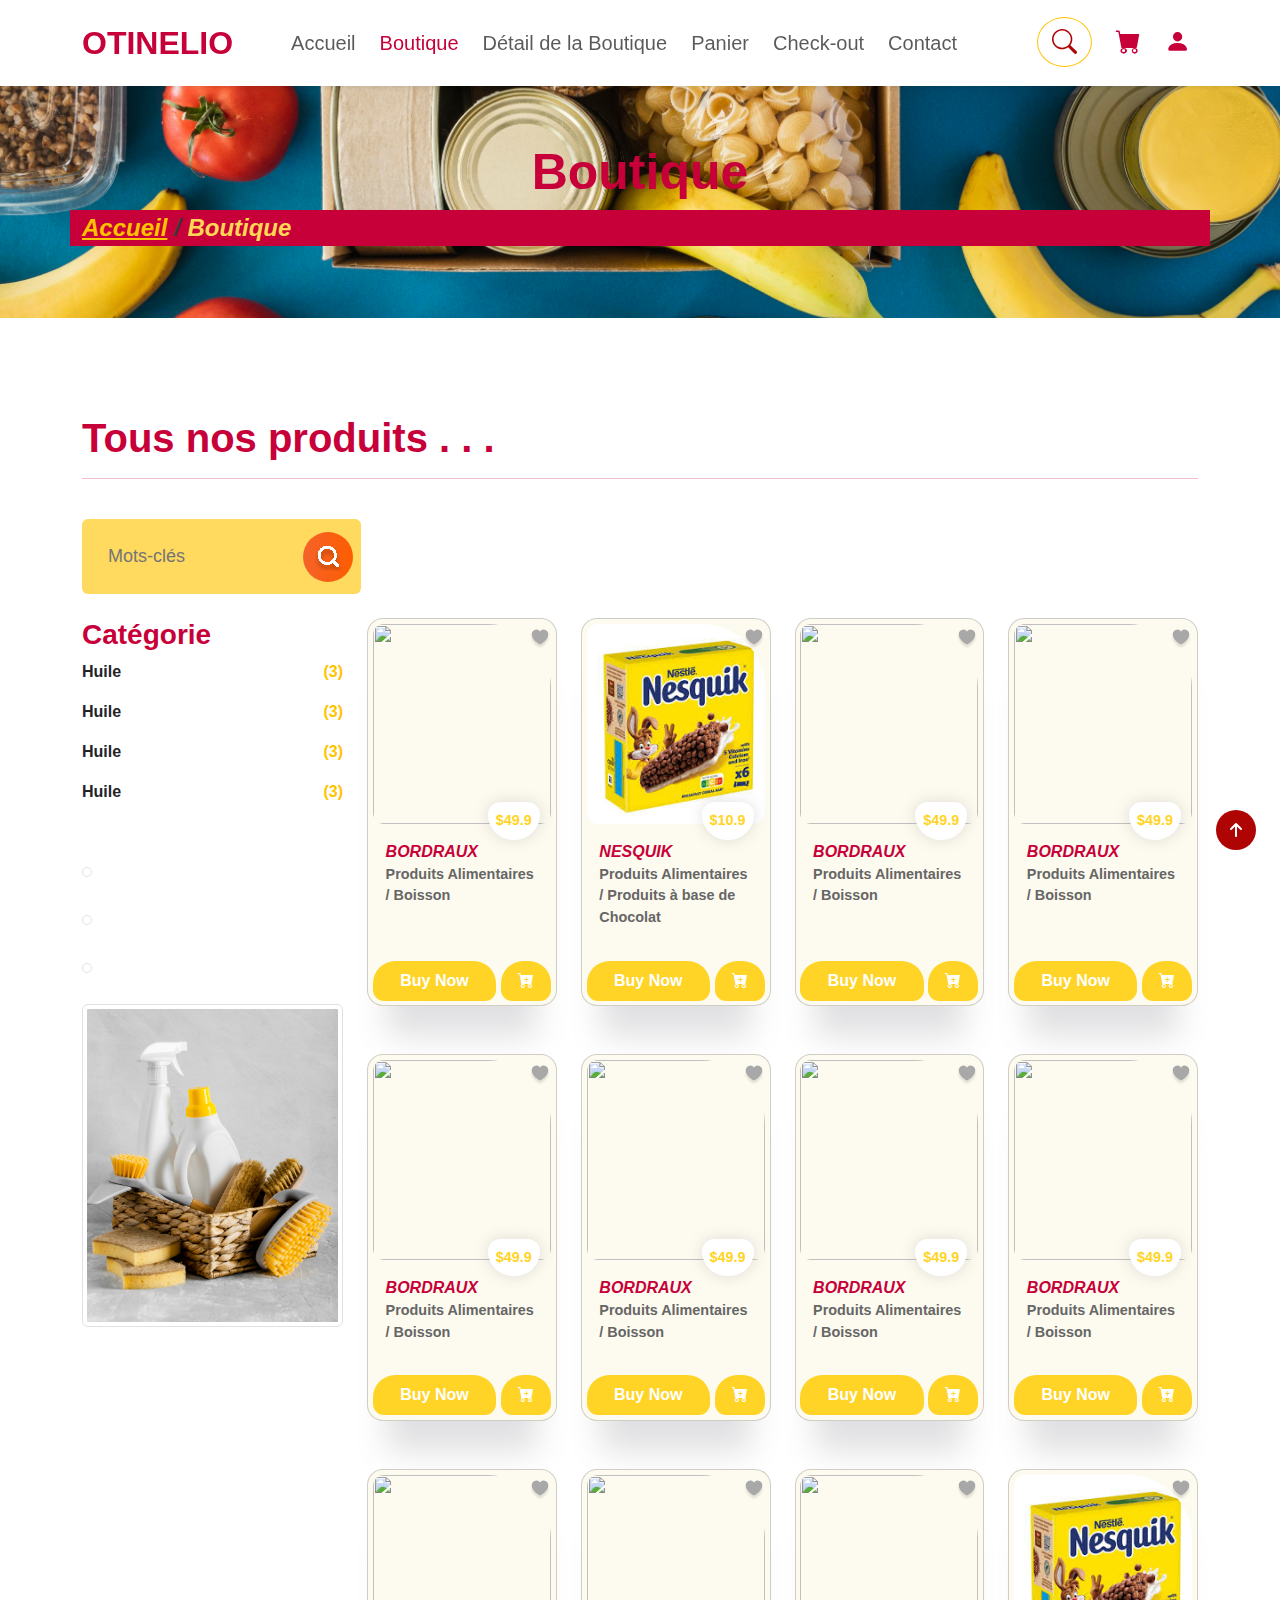
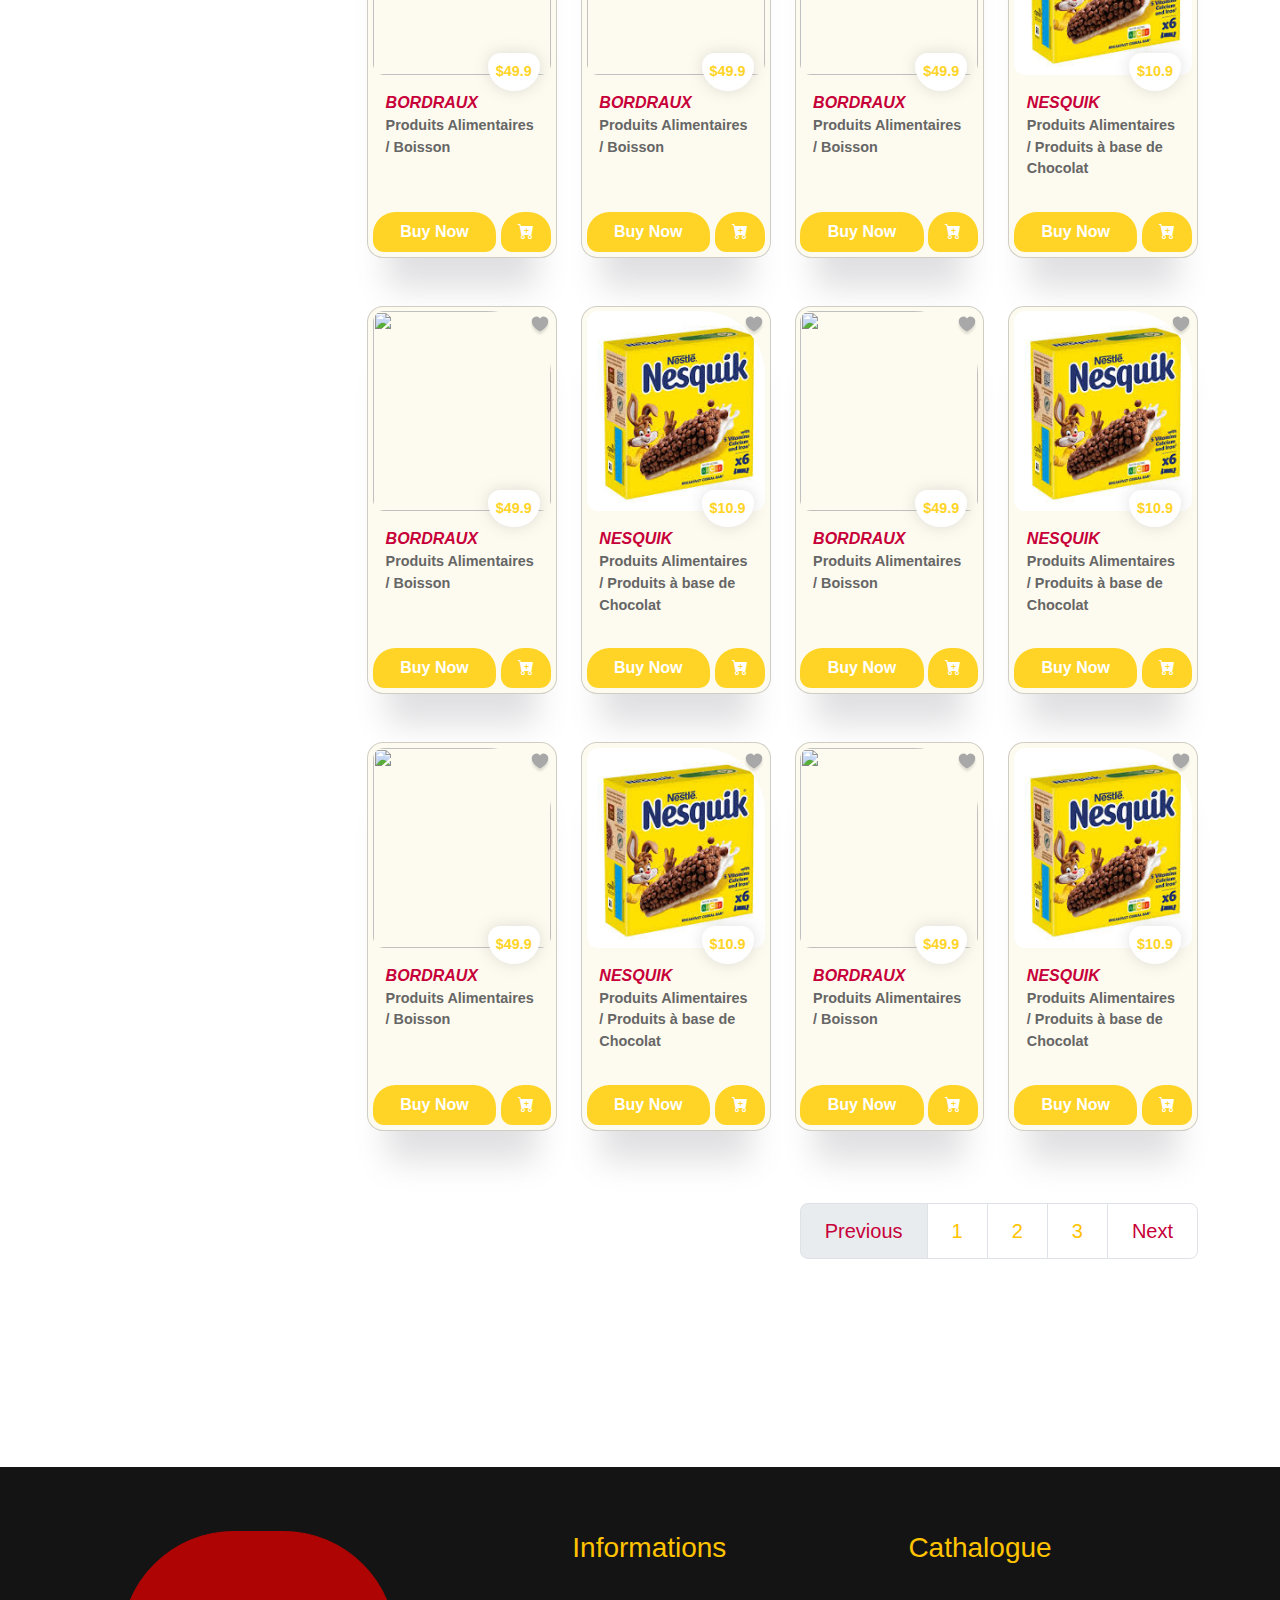
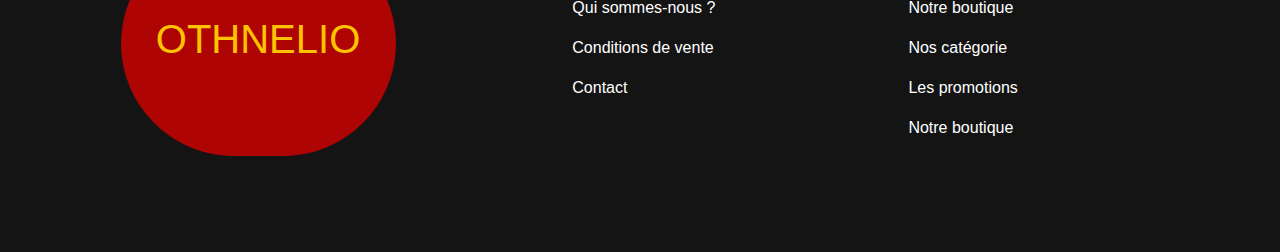
==== commit 70307bce: "Tout est fini" ====
--- a/pages/boutique.html
+++ b/pages/boutique.html
@@ -59,6 +59,9 @@
                   </li>
                   <li class="nav-item mx-1">
                     <a class="nav-link" href="../pages/panier.html">Panier</a>
+                  </li>
+                  <li class="nav-item mx-1">
+                    <a class="nav-link" href="../pages/check-out.html">Check-out</a>
                   </li>
                   <li class="nav-item mx-1">
                     <a class="nav-link" href="#">Contact</a>
@@ -923,7 +926,8 @@
             <h1>OTHNELIO</h1>
           </div>
         </div>
-        <div class="col-lg-3 col-sm-6 col-10 mx-auto">
+        <div class="col-1"></div>
+        <div class="col-lg-3 col-sm-6 col-10 mx-auto ">
 
             <h3>Informations</h3>
             <br>
@@ -963,13 +967,14 @@
       </div>
     </div>
 
-    <button class="button" id="back-to-top" title="Retour en haut">
-      <svg class="svgIcon" viewBox="0 0 384 512">
-        <path
-          d="M214.6 41.4c-12.5-12.5-32.8-12.5-45.3 0l-160 160c-12.5 12.5-12.5 32.8 0 45.3s32.8 12.5 45.3 0L160 141.2V448c0 17.7 14.3 32 32 32s32-14.3 32-32V141.2L329.4 246.6c12.5 12.5 32.8 12.5 45.3 0s12.5-32.8 0-45.3l-160-160z"
-        ></path>
-      </svg>
-    </button>
+
+      <button class="button" id="back-to-top" title="Retour en haut">
+        <svg class="svgIcon" viewBox="0 0 384 512">
+          <path
+            d="M214.6 41.4c-12.5-12.5-32.8-12.5-45.3 0l-160 160c-12.5 12.5-12.5 32.8 0 45.3s32.8 12.5 45.3 0L160 141.2V448c0 17.7 14.3 32 32 32s32-14.3 32-32V141.2L329.4 246.6c12.5 12.5 32.8 12.5 45.3 0s12.5-32.8 0-45.3l-160-160z"
+          ></path>
+        </svg>
+      </button>
 
   </footer>
 
--- a/css/style.css
+++ b/css/style.css
@@ -117,7 +117,7 @@
           justify-content: center;
 
           h1 {
-              font-size: 50px !important;
+              font-size: 45px !important;
               color: var(--color-rouge);
 
               
